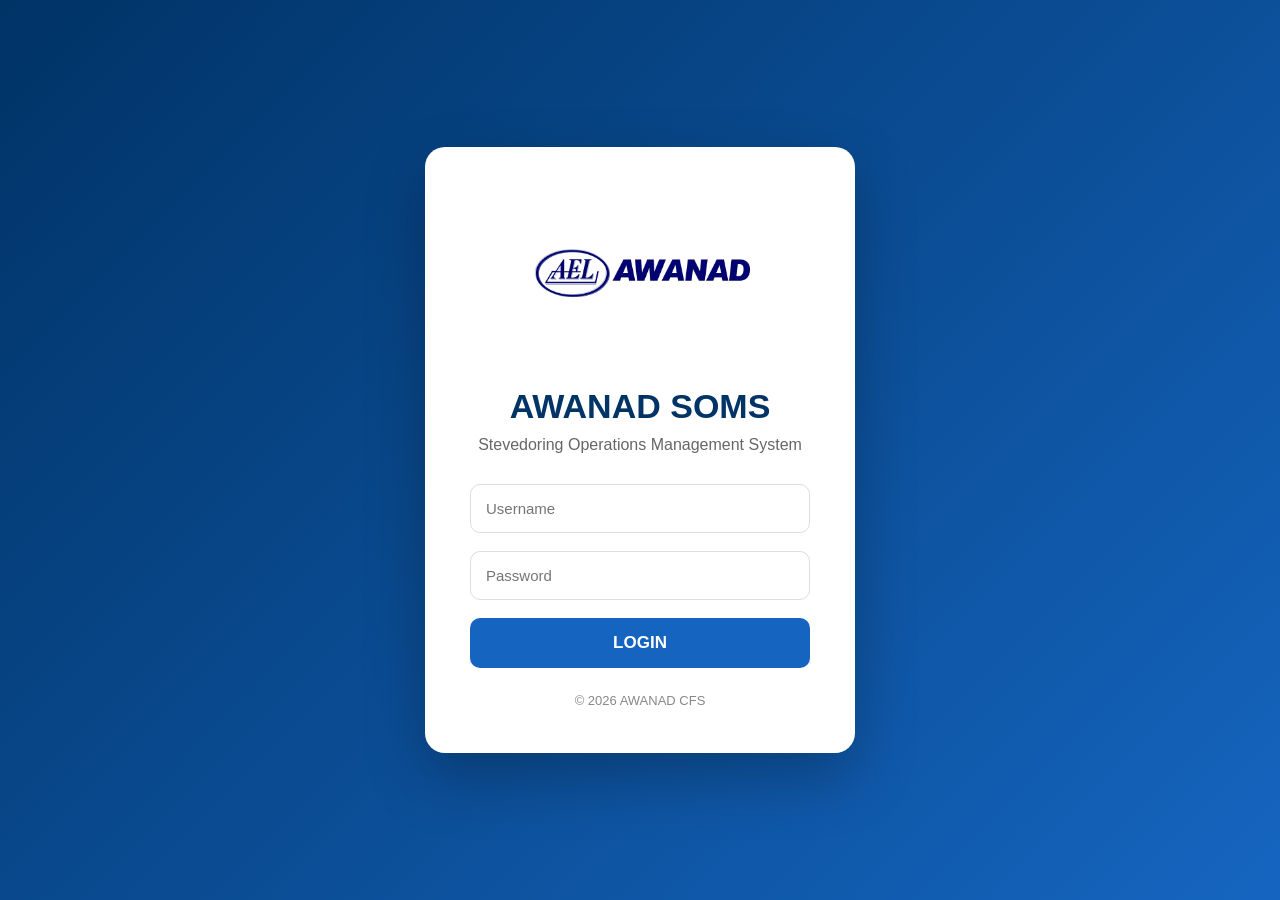
==== index.html @ 43365de0 "Update logo image source and alt text" ====
<!DOCTYPE html>
<html lang="en">

<head>

<meta charset="UTF-8">
<meta name="viewport" content="width=device-width, initial-scale=1.0">

<title>AWANAD SOMS</title>

<link rel="stylesheet" href="css/style.css">

</head>

<body class="login-page">

<div class="login-container">

<div class="login-card">

<img src="logo.png" class="login-logo" alt="AWANAD Logo">

<h1>AWANAD SOMS</h1>

<p>Stevedoring Operations Management System</p>

<input type="text" id="username" placeholder="Username">

<input type="password" id="password" placeholder="Password">

<button onclick="login()">LOGIN</button>

<div class="login-footer">

© 2026 AWANAD CFS

</div>

</div>

</div>

<script src="js/app.js"></script>

</body>

</html>
---- css/style.css ----
*{
margin:0;
padding:0;
box-sizing:border-box;
font-family:"Segoe UI",sans-serif;
}

body{
background:#eef3f8;
color:#222;
overflow-x:hidden;
}

/* ================= HEADER ================= */

.top-header{
position:fixed;
top:0;
left:0;
width:100%;
height:80px;
background:#003366;
display:flex;
justify-content:space-between;
align-items:center;
padding:0 30px;
z-index:1000;
box-shadow:0 3px 15px rgba(0,0,0,.25);
}

.company-logo{
    height:65px;
    width:auto;
    object-fit:contain;
    margin-right:18px;
}

.login-logo{
    width:260px;
    max-width:100%;
    margin-bottom:20px;
}

.logo-section{
    display:flex;
    align-items:center;
}

.company h1{
    color:#fff;
    font-size:34px;
    margin:0;
}

.company p{
    color:#d9e7ff;
    margin-top:5px;
    font-size:14px;
}
.header-right{
display:flex;
align-items:center;
gap:30px;
}

.search input{
width:380px;
padding:12px 18px;
border:none;
border-radius:10px;
outline:none;
font-size:15px;
}

.header-icons{
display:flex;
align-items:center;
gap:18px;
color:white;
font-size:22px;
}

.user-photo{
width:45px;
height:45px;
border-radius:50%;
background:white;
}

.user-details h4{
color:white;
font-size:15px;
}

.user-details p{
color:#d7e6ff;
font-size:12px;
}

/* ================= SIDEBAR ================= */

/* ================= PREMIUM SIDEBAR ================= */

.sidebar{
position:fixed;
top:0;
left:0;
width:250px;
height:100vh;
background:linear-gradient(180deg,#06264d,#0b3d78,#1565C0);
padding-top:25px;
box-shadow:8px 0 30px rgba(0,0,0,.18);
overflow-y:auto;
z-index:1200;
}

.menu-title{
color:#9fc7ff;
font-size:12px;
font-weight:600;
letter-spacing:2px;
padding:15px 30px;
margin-bottom:15px;
text-transform:uppercase;
}

.sidebar a{
display:flex;
align-items:center;
gap:14px;
padding:16px 30px;
color:#ffffff;
text-decoration:none;
font-size:15px;
font-weight:500;
transition:.3s;
border-left:4px solid transparent;
}

.sidebar a span{
flex:1;
}

.sidebar a:hover{
background:rgba(255,255,255,.12);
border-left:4px solid #ffffff;
padding-left:36px;
}

.sidebar a.active{
background:#ffffff;
color:#1565C0;
font-weight:700;
border-left:4px solid #1565C0;
border-radius:0 30px 30px 0;
box-shadow:0 8px 20px rgba(0,0,0,.12);
}

.sidebar a.active:hover{
padding-left:30px;
}

/* ================= MAIN ================= */

.main-content{
margin-left:260px;
margin-top:80px;
padding:35px;
}

.page-header h2{
font-size:30px;
color:#003366;
margin-bottom:5px;
}

.page-header p{
color:#666;
margin-bottom:30px;
}
/* ================= DASHBOARD CARDS ================= */

/* ================= DASHBOARD CARDS ================= */

.cards{
display:grid;
grid-template-columns:repeat(4,1fr);
gap:25px;
margin:30px 0;
}

.card{
position:relative;
overflow:hidden;
border-radius:22px;
padding:28px;
color:#fff;
display:flex;
align-items:center;
justify-content:space-between;
box-shadow:0 20px 45px rgba(0,0,0,.15);
transition:.35s ease;
cursor:pointer;
min-height:150px;
}

.card:hover{
transform:translateY(-10px);
box-shadow:0 30px 60px rgba(0,0,0,.25);
}

.card::before{
content:"";
position:absolute;
top:-60px;
right:-60px;
width:170px;
height:170px;
background:rgba(255,255,255,.15);
border-radius:50%;
}

.card::after{
content:"";
position:absolute;
bottom:-70px;
left:-70px;
width:170px;
height:170px;
background:rgba(255,255,255,.08);
border-radius:50%;
}

.blue{
background:linear-gradient(135deg,#0d47a1,#1976d2);
}

.green{
background:linear-gradient(135deg,#00695c,#00a152);
}

.purple{
background:linear-gradient(135deg,#4527a0,#7b1fa2);
}

.orange{
background:linear-gradient(135deg,#ef6c00,#fb8c00);
}

.card .icon{
width:75px;
height:75px;
border-radius:20px;
background:rgba(255,255,255,.18);
display:flex;
justify-content:center;
align-items:center;
font-size:36px;
background:#fff;
}

.card h3{
font-size:15px;
font-weight:500;
opacity:.9;
margin-bottom:10px;
}

.card h1{
font-size:42px;
font-weight:700;
margin-bottom:10px;
}

.card p{
font-size:13px;
opacity:.9;
}

.up{
color:#b9ffb5;
font-weight:600;
}

.down{
color:#ffd1d1;
font-weight:600;
}

/* ================= DASHBOARD GRID ================= */

.dashboard-grid{
display:grid;
grid-template-columns:2fr 1fr;
gap:25px;
}

/* ================= PREMIUM PANELS ================= */

.panel{
background:#ffffff;
border-radius:22px;
padding:25px;
box-shadow:0 15px 35px rgba(0,0,0,.08);
transition:.3s;
overflow:hidden;
}

.panel:hover{
transform:translateY(-6px);
box-shadow:0 25px 50px rgba(0,0,0,.15);
}

.panel h3{
margin:0 0 20px;
font-size:20px;
font-weight:700;
color:#003366;
}

.dashboard-grid{
display:grid;
grid-template-columns:2fr 1fr;
gap:25px;
margin-top:30px;
}

.analytics{
display:grid;
grid-template-columns:2fr 1fr;
gap:25px;
margin-top:30px;
}

/* ================= RESPONSIVE ================= */

@media(max-width:1100px){

.cards{
grid-template-columns:repeat(2,1fr);
}

.dashboard-grid{
grid-template-columns:1fr;
}

.search input{
width:220px;
}

}

@media(max-width:768px){

.sidebar{
width:80px;
}

.sidebar span,
.menu-title{
display:none;
}

.main-content{
margin-left:80px;
}

.cards{
grid-template-columns:1fr;
}

.header-right{
display:none;
}

.company p{
display:none;
}

.company h1{
font-size:20px;
}

}
.cards{
display:grid;
grid-template-columns:repeat(4,1fr);
gap:25px;
margin-bottom:30px;
}

.card{
background:#fff;
border-radius:18px;
padding:25px;
display:flex;
align-items:center;
gap:20px;
box-shadow:0 8px 20px rgba(0,0,0,.08);
transition:.3s;
}

.card:hover{
transform:translateY(-6px);
}

.icon{
width:70px;
height:70px;
border-radius:50%;
display:flex;
align-items:center;
justify-content:center;
font-size:30px;
color:white;
}

.blue .icon{background:#1565C0;}
.green .icon{background:#18a957;}
.purple .icon{background:#7c4dff;}
.orange .icon{background:#ff9800;}

.card h1{
font-size:42px;
color:#0b2340;
margin:6px 0;
}

.card h3{
font-size:18px;
}

.card p{
font-size:14px;
color:#666;
}

.up{
color:#18a957 !important;
font-weight:bold;
}
.tag{
padding:6px 14px;
border-radius:20px;
font-size:13px;
font-weight:600;
}

.blue-tag{
background:#e3f2fd;
color:#1565C0;
}

.orange-tag{
background:#fff3e0;
color:#ef6c00;
}

.status{
padding:6px 14px;
border-radius:20px;
font-size:13px;
font-weight:600;
}

.blue-status{
background:#e8f1ff;
color:#1565C0;
}

.green-status{
background:#e8f5e9;
color:#2e7d32;
}

.progress{
height:8px;
background:#e0e0e0;
border-radius:10px;
margin-bottom:6px;
overflow:hidden;
}

.progress-bar{
height:100%;
background:#1565C0;
border-radius:10px;
}

.progress-bar.green{
background:#18a957;
}
.live-time{
text-align:right;
margin-right:20px;
}

#liveDate{
font-size:13px;
color:#d7e6ff;
}

#liveClock{
font-size:20px;
font-weight:bold;
color:#fff;
}
.top-widgets{
display:grid;
grid-template-columns:repeat(3,1fr);
gap:20px;
margin-bottom:25px;
}

.mini-card{
background:#fff;
padding:20px;
border-radius:15px;
box-shadow:0 8px 20px rgba(0,0,0,.08);
transition:.3s;
}

.mini-card:hover{
transform:translateY(-5px);
}

.mini-card h4{
color:#666;
margin-bottom:12px;
}

.mini-card h2{
color:#003366;
font-size:28px;
margin-bottom:6px;
}

.mini-card p{
color:#888;
font-size:14px;
}
/* ================= PREMIUM PANELS ================= */

.panel{
background:#ffffff;
border-radius:18px;
padding:25px;
box-shadow:0 10px 30px rgba(0,0,0,.08);
transition:.35s;
}

.panel:hover{
transform:translateY(-6px);
box-shadow:0 20px 40px rgba(0,0,0,.12);
}

.panel-header{
display:flex;
justify-content:space-between;
align-items:center;
margin-bottom:25px;
}

.panel-header h3{
font-size:22px;
color:#003366;
font-weight:700;
}

.live-badge{
background:#18a957;
color:white;
padding:6px 14px;
border-radius:25px;
font-size:12px;
font-weight:bold;
animation:pulse 1.5s infinite;
}

@keyframes pulse{

0%{
transform:scale(1);
opacity:1;
}

50%{
transform:scale(1.08);
opacity:.7;
}

100%{
transform:scale(1);
opacity:1;
}

}

/* ================= ACTIVITY ================= */

.activity-feed{
display:flex;
flex-direction:column;
gap:18px;
}

.activity-item{
display:flex;
align-items:flex-start;
gap:18px;
padding-bottom:18px;
border-bottom:1px solid #edf2f7;
}

.activity-item:last-child{
border-bottom:none;
}

.activity-icon{
width:52px;
height:52px;
border-radius:50%;
display:flex;
justify-content:center;
align-items:center;
font-size:22px;
color:white;
font-weight:bold;
flex-shrink:0;
}

.success{
background:#18a957;
}

.ship{
background:#1565C0;
}

.container{
background:#fb8c00;
}

.document{
background:#8e24aa;
}

.money{
background:#26a69a;
}

.activity-item h4{
font-size:16px;
margin-bottom:5px;
color:#003366;
}

.activity-item p{
font-size:14px;
color:#666;
margin-bottom:4px;
}

.activity-item small{
color:#999;
}

/* ================= ANALYTICS ================= */

.analytics{
display:grid;
grid-template-columns:2fr 1fr;
gap:25px;
margin-top:30px;
}

.chart-placeholder{
height:320px;
background:linear-gradient(135deg,#eef4fb,#dde8f8);
border-radius:15px;
display:flex;
justify-content:center;
align-items:center;
font-size:24px;
font-weight:bold;
color:#6b7a90;
border:2px dashed #b7c7de;
}
canvas{

width:100%!important;

height:320px!important;

}
/* ===== PREMIUM HEADER ===== */

.top-header{
height:80px;
background:#ffffff;
display:flex;
justify-content:space-between;
align-items:center;
padding:0 35px;
box-shadow:0 5px 20px rgba(0,0,0,.08);
position:fixed;
top:0;
left:250px;
right:0;
z-index:1000;
}

.logo{
width:55px;
height:55px;
border-radius:12px;
}

.company h1{
font-size:24px;
font-weight:700;
color:#003366;
margin:0;
}

.company p{
font-size:13px;
color:#777;
margin-top:4px;
}

.search input{
width:350px;
padding:13px 18px;
border:none;
border-radius:40px;
background:#f4f7fb;
font-size:14px;
outline:none;
transition:.3s;
}

.search input:focus{
background:#fff;
box-shadow:0 0 0 3px rgba(21,101,192,.15);
}

.header-icons{
display:flex;
align-items:center;
gap:20px;
}

.header-icons span{
font-size:22px;
cursor:pointer;
transition:.3s;
}

.header-icons span:hover{
transform:scale(1.15);
}

.user-photo{
width:48px;
height:48px;
border-radius:50%;
border:3px solid #1565C0;
object-fit:cover;
}

.user-details h4{
margin:0;
font-size:15px;
color:#003366;
}

.user-details p{
margin:2px 0 0;
font-size:12px;
color:#777;
}

.main-content{
margin-left:250px;
margin-top:100px;
padding:30px;
background:#f5f8fc;
min-height:100vh;
}
/* ================= TABLE ================= */

table{
width:100%;
border-collapse:collapse;
background:#fff;
border-radius:15px;
overflow:hidden;
}

thead{
background:#1565C0;
color:#fff;
}

th{
padding:15px;
text-align:left;
font-size:13px;
font-weight:600;
letter-spacing:.5px;
}

td{
padding:15px;
font-size:14px;
border-bottom:1px solid #eef2f7;
}

tbody tr{
transition:.3s;
}

tbody tr:hover{
background:#f5f9ff;
}
/* ================= BUTTONS ================= */

.action-btn{
background:linear-gradient(135deg,#1565C0,#0D47A1);
color:#fff;
border:none;
padding:10px 22px;
border-radius:30px;
font-size:14px;
font-weight:600;
cursor:pointer;
transition:.3s;
box-shadow:0 10px 20px rgba(21,101,192,.25);
}

.action-btn:hover{
transform:translateY(-3px);
box-shadow:0 18px 35px rgba(21,101,192,.35);
}

button{
cursor:pointer;
}
/* ================= TAGS ================= */

.tag{
display:inline-block;
padding:6px 14px;
border-radius:30px;
font-size:12px;
font-weight:600;
}

.blue-tag{
background:#E3F2FD;
color:#1565C0;
}

.orange-tag{
background:#FFF3E0;
color:#EF6C00;
}

/* ================= STATUS ================= */

.status{
display:inline-block;
padding:6px 14px;
border-radius:30px;
font-size:12px;
font-weight:600;
background:#ECEFF1;
color:#455A64;
}

.blue-status{
background:#E3F2FD;
color:#1565C0;
}

.green-status{
background:#E8F5E9;
color:#18A957;
}
/* ================= PROGRESS BAR ================= */

.progress{
width:100%;
height:10px;
background:#e9edf4;
border-radius:30px;
overflow:hidden;
margin:8px 0;
}

.progress-bar{
height:100%;
background:linear-gradient(90deg,#1565C0,#42A5F5);
border-radius:30px;
transition:width .6s ease;
}

.progress-bar.green{
background:linear-gradient(90deg,#18A957,#66BB6A);
}

/* ================= MINI CARDS ================= */

.top-widgets{
display:grid;
grid-template-columns:repeat(3,1fr);
gap:25px;
margin:30px 0;
}

.mini-card{
background:#fff;
padding:22px;
border-radius:18px;
box-shadow:0 12px 30px rgba(0,0,0,.08);
transition:.3s;
}

.mini-card:hover{
transform:translateY(-5px);
box-shadow:0 20px 40px rgba(0,0,0,.15);
}

.mini-card h4{
font-size:14px;
color:#666;
margin-bottom:12px;
}

.mini-card h2{
font-size:28px;
font-weight:700;
color:#003366;
margin-bottom:8px;
}

.mini-card p{
font-size:13px;
color:#888;
}
/* ================= ACTIVITY FEED ================= */

.panel-header{
display:flex;
justify-content:space-between;
align-items:center;
margin-bottom:20px;
}

.live-badge{
background:#18A957;
color:#fff;
padding:6px 12px;
border-radius:30px;
font-size:11px;
font-weight:700;
letter-spacing:1px;
}

.activity-feed{
display:flex;
flex-direction:column;
gap:18px;
}

.activity-item{
display:flex;
align-items:flex-start;
gap:15px;
padding:15px;
border-radius:14px;
transition:.3s;
background:#fafbfd;
}

.activity-item:hover{
background:#eef5ff;
transform:translateX(6px);
}

.activity-icon{
width:46px;
height:46px;
border-radius:50%;
display:flex;
justify-content:center;
align-items:center;
font-size:20px;
color:#fff;
font-weight:bold;
flex-shrink:0;
}

.activity-icon.success{
background:#18A957;
}

.activity-icon.ship{
background:#1565C0;
}

.activity-icon.container{
background:#FB8C00;
}

.activity-icon.document{
background:#7B1FA2;
}

.activity-icon.money{
background:#00ACC1;
}

.activity-item h4{
margin:0;
font-size:15px;
color:#003366;
}

.activity-item p{
margin:5px 0;
font-size:13px;
color:#666;
}

.activity-item small{
color:#999;
font-size:11px;
}
/* ================= PAGE HEADER ================= */

.page-header{
display:flex;
justify-content:space-between;
align-items:center;
margin-bottom:30px;
}

.page-header h2{
font-size:34px;
font-weight:700;
color:#0B2C5F;
margin:0;
}

.page-header p{
margin-top:6px;
font-size:15px;
color:#6c757d;
}

/* ================= LIVE CLOCK ================= */

.live-time{
display:flex;
flex-direction:column;
align-items:flex-end;
margin-right:15px;
}

#liveDate{
font-size:13px;
font-weight:600;
color:#1565C0;
}

#liveClock{
font-size:22px;
font-weight:700;
color:#0B2C5F;
}

/* ================= SCROLLBAR ================= */

::-webkit-scrollbar{
width:10px;
}

::-webkit-scrollbar-track{
background:#edf2f8;
}

::-webkit-scrollbar-thumb{
background:#1565C0;
border-radius:20px;
}

::-webkit-scrollbar-thumb:hover{
background:#0D47A1;
}

/* ================= FADE ANIMATION ================= */

.card,
.panel,
.mini-card{
animation:fadeUp .6s ease;
}

@keyframes fadeUp{

from{

opacity:0;
transform:translateY(25px);

}

to{

opacity:1;
transform:translateY(0);

}

}
/* ================= PREMIUM EFFECTS ================= */

body{
background:#eef3f9;
font-family:"Segoe UI",Arial,sans-serif;
}

.panel,
.card,
.mini-card{
border:1px solid rgba(255,255,255,.4);
backdrop-filter:blur(12px);
}

.card{
overflow:hidden;
}

.card::before{
content:"";
position:absolute;
top:-80px;
right:-80px;
width:220px;
height:220px;
background:rgba(255,255,255,.08);
border-radius:50%;
}

.card::after{
content:"";
position:absolute;
bottom:-90px;
left:-90px;
width:180px;
height:180px;
background:rgba(255,255,255,.06);
border-radius:50%;
}

.panel{
position:relative;
overflow:hidden;
}

.panel::before{
content:"";
position:absolute;
top:0;
left:0;
width:100%;
height:5px;
background:linear-gradient(90deg,#1565C0,#00BCD4,#18A957);
}

canvas{
width:100%!important;
height:350px!important;
}

.analytics{
margin-top:35px;
}

.main-content{
padding-bottom:50px;
}

table tbody tr td{
vertical-align:middle;
}

table tbody tr:hover{
transform:scale(1.01);
}

.search input{
box-shadow:0 5px 15px rgba(0,0,0,.05);
}

.logo{
box-shadow:0 10px 25px rgba(0,0,0,.15);
}

.user-photo{
box-shadow:0 8px 20px rgba(21,101,192,.25);
}
/* ================= HEADER BUTTONS ================= */

.header-buttons{
display:flex;
gap:15px;
}

.header-btn{
background:#1565C0;
color:white;
border:none;
padding:12px 22px;
border-radius:10px;
font-size:14px;
font-weight:600;
cursor:pointer;
transition:.3s;
box-shadow:0 10px 25px rgba(21,101,192,.25);
}

.header-btn:hover{
background:#0D47A1;
transform:translateY(-3px);
}
/* ================= PREMIUM MINI CARDS ================= */

.mini-card{
display:flex;
align-items:center;
gap:20px;
padding:25px;
}

.mini-icon{
width:65px;
height:65px;
border-radius:18px;
display:flex;
justify-content:center;
align-items:center;
font-size:30px;
color:#fff;
}

.weather .mini-icon{
background:linear-gradient(135deg,#FF9800,#FFC107);
}

.wallet .mini-icon{
background:linear-gradient(135deg,#18A957,#00C853);
}

.system .mini-icon{
background:linear-gradient(135deg,#1565C0,#00BCD4);
}

.mini-card h2{
margin:6px 0;
font-size:30px;
font-weight:700;
}

.mini-card:hover{
transform:translateY(-6px);
}
/* ================= LOGIN PAGE ================= */

.login-page{

background:linear-gradient(135deg,#003366,#1565C0);

display:flex;

justify-content:center;

align-items:center;

height:100vh;

}

.login-container{

width:100%;

display:flex;

justify-content:center;

align-items:center;

}

.login-card{

width:430px;

background:white;

padding:45px;

border-radius:20px;

text-align:center;

box-shadow:0 25px 60px rgba(0,0,0,.25);

}

.login-logo{

width:250px;

margin-bottom:25px;

}

.login-card h1{

font-size:34px;

color:#003366;

margin-bottom:10px;

}

.login-card p{

color:#666;

margin-bottom:30px;

}

.login-card input{

width:100%;

padding:15px;

margin-bottom:18px;

border:1px solid #ddd;

border-radius:10px;

font-size:15px;

}

.login-card input:focus{

outline:none;

border:2px solid #1565C0;

}

.login-card button{

width:100%;

padding:15px;

background:#1565C0;

color:white;

border:none;

border-radius:10px;

font-size:17px;

font-weight:bold;

cursor:pointer;

transition:.3s;

}

.login-card button:hover{

background:#0D47A1;

}

.login-footer{

margin-top:25px;

font-size:13px;

color:#888;

}
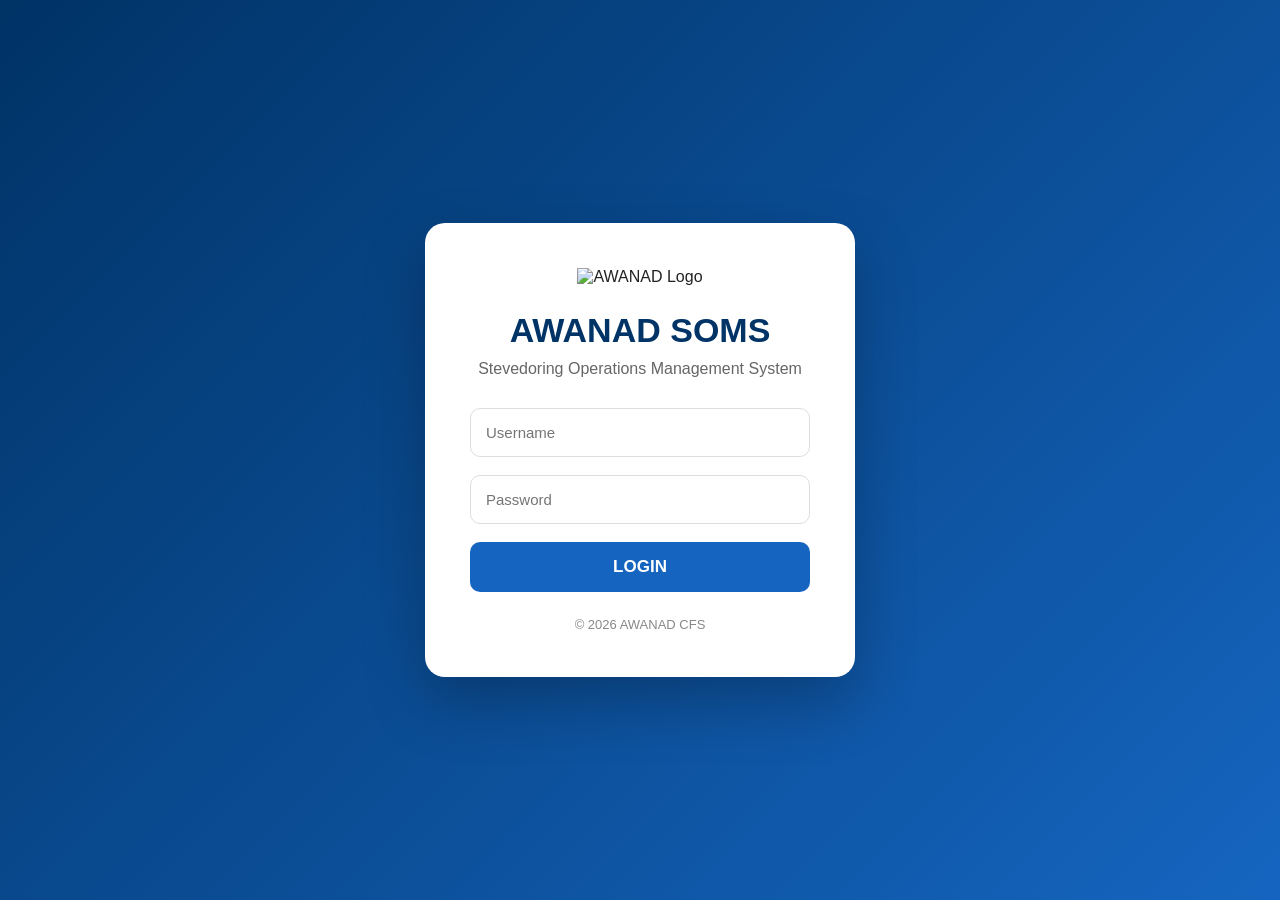
==== commit 3bff7afb: "Update logo image source path in index.html" ====
--- a/index.html
+++ b/index.html
@@ -18,7 +18,7 @@
 
 <div class="login-card">
 
-<img src="logo.png" class="login-logo" alt="AWANAD Logo">
+<img src="assets/logo.png" class="login-logo" alt="AWANAD Logo">
 
 <h1>AWANAD SOMS</h1>
 
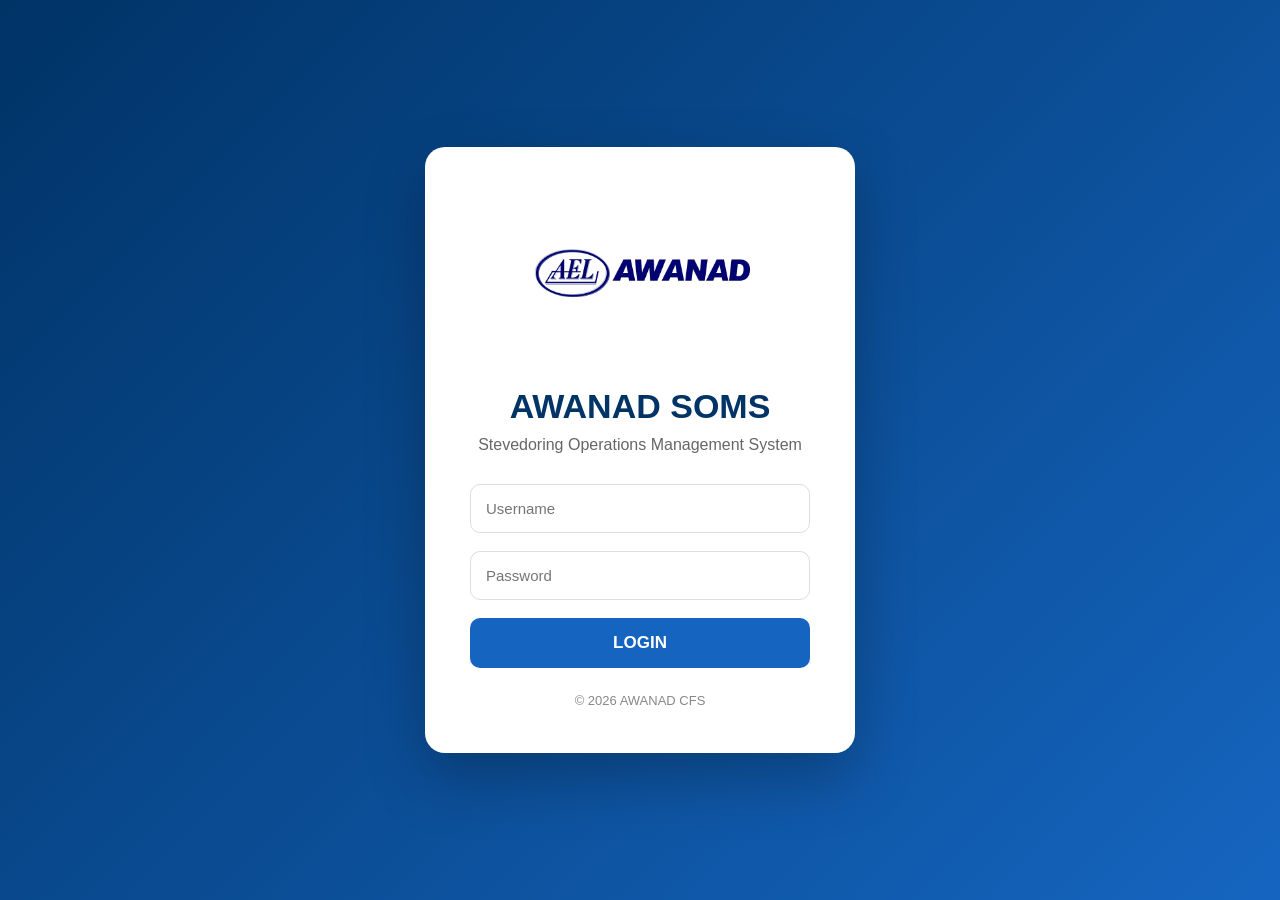
==== commit eea88666: "Update logo image source in index.html" ====
--- a/index.html
+++ b/index.html
@@ -18,7 +18,7 @@
 
 <div class="login-card">
 
-<img src="assets/logo.png" class="login-logo" alt="AWANAD Logo">
+<img src="logo.png" class="login-logo" alt="AWANAD Logo">
 
 <h1>AWANAD SOMS</h1>
 
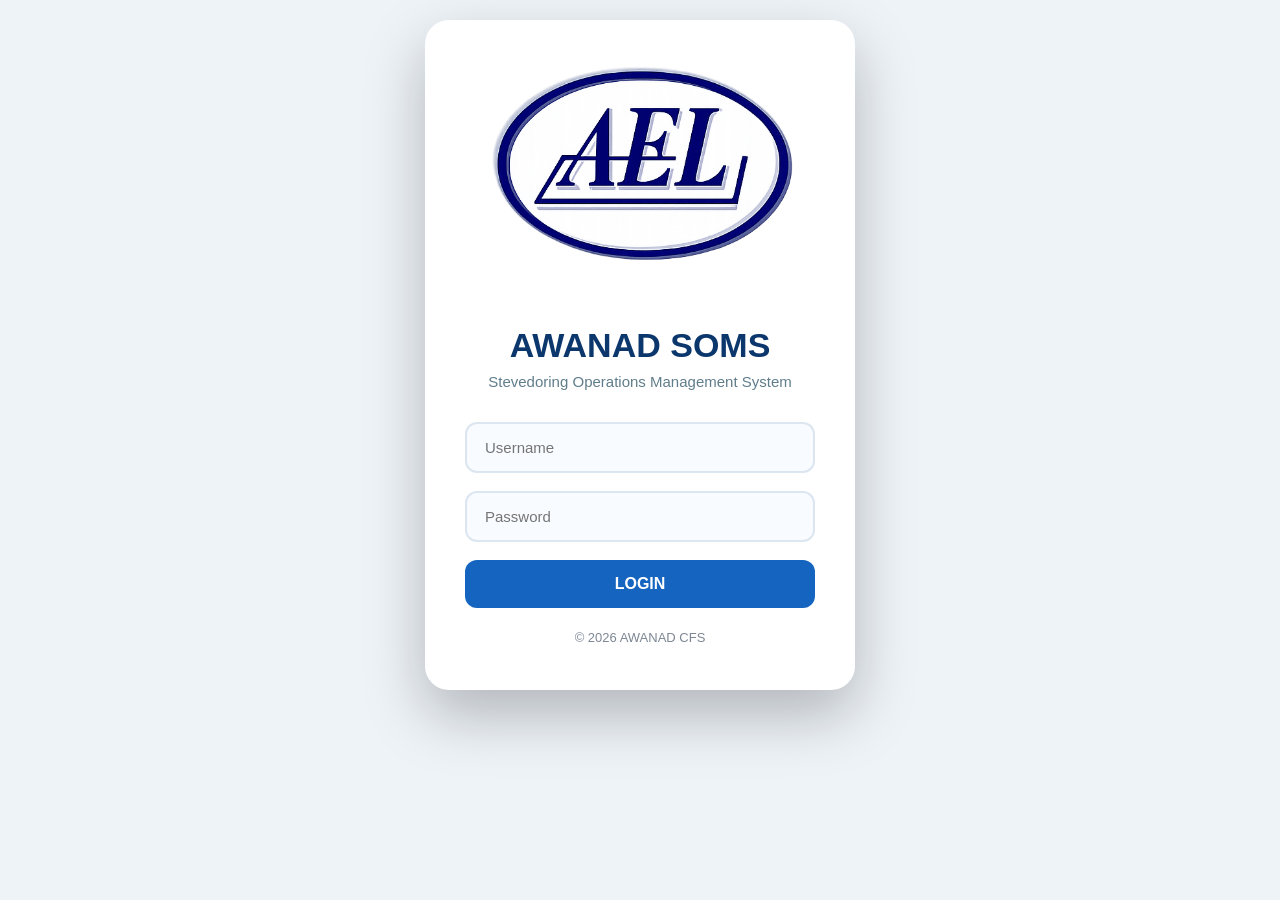
==== commit 330e7a23: "Replace AWANAD logo with AEL logo in index.html" ====
--- a/index.html
+++ b/index.html
@@ -18,7 +18,7 @@
 
 <div class="login-card">
 
-<img src="logo.png" class="login-logo" alt="AWANAD Logo">
+<img src="ael-logo.png" class="login-logo" alt="AEL Logo">
 
 <h1>AWANAD SOMS</h1>
 
--- a/css/style.css
+++ b/css/style.css
@@ -1,1412 +1,1600 @@
+/* =======================================================
+   AWANAD SOMS
+   PROFESSIONAL ENTERPRISE DASHBOARD
+======================================================= */
+
 *{
 margin:0;
 padding:0;
 box-sizing:border-box;
-font-family:"Segoe UI",sans-serif;
+font-family:"Segoe UI",Tahoma,sans-serif;
+}
+
+html{
+scroll-behavior:smooth;
 }
 
 body{
 background:#eef3f8;
-color:#222;
+color:#1b263b;
 overflow-x:hidden;
 }
 
-/* ================= HEADER ================= */
+/* =======================================================
+HEADER
+======================================================= */
 
 .top-header{
+
 position:fixed;
+
 top:0;
-left:0;
-width:100%;
-height:80px;
-background:#003366;
+
+left:250px;
+
+right:0;
+
+height:90px;
+
+background:#ffffff;
+
 display:flex;
+
 justify-content:space-between;
+
 align-items:center;
-padding:0 30px;
-z-index:1000;
-box-shadow:0 3px 15px rgba(0,0,0,.25);
-}
-
-.company-logo{
-    height:65px;
-    width:auto;
-    object-fit:contain;
-    margin-right:18px;
-}
-
-.login-logo{
-    width:260px;
-    max-width:100%;
-    margin-bottom:20px;
-}
-
-.logo-section{
-    display:flex;
-    align-items:center;
-}
-
-.company h1{
-    color:#fff;
-    font-size:34px;
-    margin:0;
-}
-
-.company p{
-    color:#d9e7ff;
-    margin-top:5px;
-    font-size:14px;
-}
-.header-right{
+
+padding:0 35px;
+
+box-shadow:0 4px 18px rgba(0,0,0,.08);
+
+z-index:999;
+
+}
+
+/* Left */
+
+.branding{
 display:flex;
 align-items:center;
-gap:30px;
+gap:35px;
+}
+
+.company-info{
+order:2;
+display:flex;
+flex-direction:column;
+justify-content:center;
+}
+
+.company-logo{
+order:1;
+width:78px;
+height:78px;
+object-fit:contain;
+margin:0;
+filter:drop-shadow(0 4px 10px rgba(0,0,0,.15));
+}
+
+.company-info h1{
+font-size:52px;
+font-weight:900;
+color:#0b376d;
+line-height:1;
+margin:0;
+}
+
+.company-info h2{
+font-size:20px;
+font-weight:600;
+color:#1565C0;
+margin-top:8px;
+}
+
+.company-info p{
+display:none;
+}
+/* Search */
+
+.search{
+
+margin-left:auto;
+
+margin-right:35px;
+
 }
 
 .search input{
-width:380px;
-padding:12px 18px;
+
+width:420px;
+
+padding:14px 22px;
+
 border:none;
-border-radius:10px;
+
+border-radius:35px;
+
+background:#f4f7fb;
+
+font-size:15px;
+
 outline:none;
+
+transition:.3s;
+
+}
+
+.search input:focus{
+
+background:white;
+
+box-shadow:0 0 0 3px rgba(21,101,192,.15);
+
+}
+
+/* Right */
+
+.header-right{
+
+display:flex;
+
+align-items:center;
+
+gap:25px;
+
+}
+
+.header-icons{
+
+display:flex;
+
+align-items:center;
+
+gap:18px;
+
+font-size:22px;
+
+}
+
+.header-icons span{
+
+cursor:pointer;
+
+transition:.25s;
+
+}
+
+.header-icons span:hover{
+
+transform:scale(1.15);
+
+}
+
+.live-time{
+
+text-align:right;
+
+margin-right:10px;
+
+}
+
+#liveDate{
+
+font-size:13px;
+
+color:#777;
+
+}
+
+#liveClock{
+
+font-size:22px;
+
+font-weight:700;
+
+color:#003366;
+
+}
+
+.user-box{
+
+display:flex;
+
+flex-direction:column;
+
+align-items:flex-start;
+
+}
+
+.user-name{
+
 font-size:15px;
-}
-
-.header-icons{
-display:flex;
-align-items:center;
-gap:18px;
-color:white;
-font-size:22px;
-}
-
-.user-photo{
-width:45px;
-height:45px;
-border-radius:50%;
-background:white;
-}
-
-.user-details h4{
-color:white;
-font-size:15px;
-}
-
-.user-details p{
-color:#d7e6ff;
+
+font-weight:700;
+
+color:#003366;
+
+}
+
+.user-role{
+
 font-size:12px;
-}
-
-/* ================= SIDEBAR ================= */
-
-/* ================= PREMIUM SIDEBAR ================= */
-
+
+color:#888;
+
+}
+/* =======================================================
+SIDEBAR
+======================================================= */
 .sidebar{
 position:fixed;
 top:0;
 left:0;
 width:250px;
 height:100vh;
-background:linear-gradient(180deg,#06264d,#0b3d78,#1565C0);
+background:linear-gradient(180deg,#06264d 0%,#0d3d73 45%,#1565C0 100%);
+overflow-y:auto;
+box-shadow:8px 0 30px rgba(0,0,0,.18);
+z-index:1000;
 padding-top:25px;
-box-shadow:8px 0 30px rgba(0,0,0,.18);
-overflow-y:auto;
-z-index:1200;
-}
+}
+
+
+/* Logo Space */
+
+.sidebar::before{
+content:"";
+display:block;
+height:0;
+}
+/* MENU TITLE */
 
 .menu-title{
-color:#9fc7ff;
+padding:8px 30px 12px;
+font-size:24px;
+font-weight:900;
+letter-spacing:3px;
+color:#ffffff;
+text-transform:uppercase;
+}
+
+/* LINKS */
+
+.sidebar a{
+
+display:flex;
+
+align-items:center;
+
+gap:15px;
+
+padding:16px 28px;
+
+color:#ffffff;
+
+text-decoration:none;
+
+font-size:15px;
+
+font-weight:500;
+
+border-left:4px solid transparent;
+
+transition:.25s;
+
+}
+
+.sidebar a span{
+
+flex:1;
+
+}
+
+/* Hover */
+
+.sidebar a:hover{
+
+background:rgba(255,255,255,.10);
+
+padding-left:34px;
+
+border-left:4px solid #ffffff;
+
+}
+
+/* Active */
+
+.sidebar a.active{
+
+background:#ffffff;
+
+color:#1565C0;
+
+font-weight:700;
+
+border-left:4px solid #1565C0;
+
+border-radius:0 35px 35px 0;
+
+box-shadow:0 10px 25px rgba(0,0,0,.15);
+
+}
+
+.sidebar a.active:hover{
+
+padding-left:28px;
+
+}
+
+/* Divider */
+
+.sidebar hr{
+
+border:none;
+
+height:1px;
+
+background:rgba(255,255,255,.15);
+
+margin:15px 25px;
+
+}
+
+/* Scrollbar */
+
+.sidebar::-webkit-scrollbar{
+
+width:7px;
+
+}
+
+.sidebar::-webkit-scrollbar-thumb{
+
+background:rgba(255,255,255,.25);
+
+border-radius:20px;
+
+}
+
+.sidebar::-webkit-scrollbar-track{
+
+background:transparent;
+
+}
+
+/* =======================================================
+MAIN CONTENT
+======================================================= */
+
+.main-content{
+
+margin-left:250px;
+
+margin-top:100px;
+
+padding:35px;
+
+min-height:100vh;
+
+background:#f4f7fb;
+
+}
+
+/* PAGE HEADER */
+
+.page-header{
+
+display:flex;
+
+justify-content:space-between;
+
+align-items:center;
+
+margin-bottom:35px;
+
+}
+
+.page-header h2{
+
+font-size:34px;
+
+font-weight:700;
+
+color:#0b2c5f;
+
+}
+
+.page-header p{
+
+margin-top:6px;
+
+font-size:15px;
+
+color:#6c757d;
+
+}
+
+/* HEADER BUTTONS */
+
+.header-buttons{
+
+display:flex;
+
+gap:15px;
+
+}
+
+.header-btn{
+
+background:#1565C0;
+
+color:#fff;
+
+border:none;
+
+padding:12px 22px;
+
+border-radius:10px;
+
+font-size:14px;
+
+font-weight:600;
+
+cursor:pointer;
+
+transition:.25s;
+
+box-shadow:0 10px 20px rgba(21,101,192,.20);
+
+}
+
+.header-btn:hover{
+
+background:#0D47A1;
+
+transform:translateY(-3px);
+
+}
+/* =======================================================
+DASHBOARD CARDS
+======================================================= */
+
+.cards{
+
+display:grid;
+
+grid-template-columns:repeat(4,1fr);
+
+gap:25px;
+
+margin-bottom:35px;
+
+}
+
+.card{
+
+position:relative;
+
+overflow:hidden;
+
+display:flex;
+
+align-items:center;
+
+gap:22px;
+
+padding:28px;
+
+border-radius:22px;
+
+color:#fff;
+
+min-height:150px;
+
+cursor:pointer;
+
+transition:.35s;
+
+box-shadow:0 18px 40px rgba(0,0,0,.15);
+
+}
+
+.card:hover{
+
+transform:translateY(-8px);
+
+box-shadow:0 30px 55px rgba(0,0,0,.22);
+
+}
+
+/* Decorative circles */
+
+.card::before{
+
+content:"";
+
+position:absolute;
+
+top:-70px;
+
+right:-70px;
+
+width:180px;
+
+height:180px;
+
+background:rgba(255,255,255,.10);
+
+border-radius:50%;
+
+}
+
+.card::after{
+
+content:"";
+
+position:absolute;
+
+bottom:-70px;
+
+left:-70px;
+
+width:170px;
+
+height:170px;
+
+background:rgba(255,255,255,.06);
+
+border-radius:50%;
+
+}
+
+/* Colours */
+
+.blue{
+
+background:linear-gradient(135deg,#0d47a1,#1976d2);
+
+}
+
+.green{
+
+background:linear-gradient(135deg,#00796b,#18a957);
+
+}
+
+.purple{
+
+background:linear-gradient(135deg,#5b2ca0,#8e24aa);
+
+}
+
+.orange{
+
+background:linear-gradient(135deg,#ef6c00,#ff9800);
+
+}
+
+/* ICON */
+
+.card .icon{
+
+width:74px;
+
+height:74px;
+
+border-radius:18px;
+
+background:rgba(255,255,255,.18);
+
+display:flex;
+
+justify-content:center;
+
+align-items:center;
+
+font-size:34px;
+
+backdrop-filter:blur(8px);
+
+flex-shrink:0;
+
+}
+
+/* TEXT */
+
+.card h3{
+
+font-size:15px;
+
+font-weight:600;
+
+opacity:.95;
+
+margin-bottom:8px;
+
+}
+
+.card h1{
+
+font-size:42px;
+
+font-weight:800;
+
+line-height:1;
+
+margin-bottom:10px;
+
+}
+
+.card p{
+
+font-size:13px;
+
+opacity:.95;
+
+}
+
+.up{
+
+color:#c7ffd2;
+
+font-weight:700;
+
+}
+
+.down{
+
+color:#ffd2d2;
+
+font-weight:700;
+
+}
+
+/* =======================================================
+TOP MINI CARDS
+======================================================= */
+
+.top-widgets{
+
+display:grid;
+
+grid-template-columns:repeat(3,1fr);
+
+gap:25px;
+
+margin-bottom:35px;
+
+}
+
+.mini-card{
+
+display:flex;
+
+align-items:center;
+
+gap:20px;
+
+padding:24px;
+
+background:#fff;
+
+border-radius:18px;
+
+box-shadow:0 12px 28px rgba(0,0,0,.08);
+
+transition:.3s;
+
+}
+
+.mini-card:hover{
+
+transform:translateY(-5px);
+
+box-shadow:0 18px 40px rgba(0,0,0,.14);
+
+}
+
+.mini-icon{
+
+width:65px;
+
+height:65px;
+
+border-radius:18px;
+
+display:flex;
+
+justify-content:center;
+
+align-items:center;
+
+font-size:30px;
+
+color:#fff;
+
+flex-shrink:0;
+
+}
+
+.weather .mini-icon{
+
+background:linear-gradient(135deg,#ff9800,#ffc107);
+
+}
+
+.wallet .mini-icon{
+
+background:linear-gradient(135deg,#18a957,#00c853);
+
+}
+
+.system .mini-icon{
+
+background:linear-gradient(135deg,#1565C0,#00BCD4);
+
+}
+
+.mini-card h4{
+
+font-size:14px;
+
+color:#666;
+
+margin-bottom:8px;
+
+}
+
+.mini-card h2{
+
+font-size:28px;
+
+font-weight:800;
+
+color:#003366;
+
+margin-bottom:6px;
+
+}
+
+.mini-card p{
+
+font-size:13px;
+
+color:#888;
+
+}
+/* =======================================================
+DASHBOARD GRID
+======================================================= */
+
+.dashboard-grid{
+
+display:grid;
+
+grid-template-columns:2fr 1fr;
+
+gap:25px;
+
+margin-bottom:30px;
+
+}
+
+.analytics{
+
+display:grid;
+
+grid-template-columns:2fr 1fr;
+
+gap:25px;
+
+margin-top:30px;
+
+}
+
+/* =======================================================
+PANELS
+======================================================= */
+
+.panel{
+
+background:#ffffff;
+
+border-radius:20px;
+
+padding:25px;
+
+box-shadow:0 12px 30px rgba(0,0,0,.08);
+
+transition:.3s;
+
+position:relative;
+
+overflow:hidden;
+
+}
+
+.panel:hover{
+
+transform:translateY(-5px);
+
+box-shadow:0 20px 45px rgba(0,0,0,.14);
+
+}
+
+.panel::before{
+
+content:"";
+
+position:absolute;
+
+top:0;
+
+left:0;
+
+width:100%;
+
+height:5px;
+
+background:linear-gradient(90deg,#1565C0,#00BCD4,#18A957);
+
+}
+
+.panel-header{
+
+display:flex;
+
+justify-content:space-between;
+
+align-items:center;
+
+margin-bottom:25px;
+
+}
+
+.panel-header h3{
+
+font-size:22px;
+
+font-weight:700;
+
+color:#003366;
+
+}
+
+/* =======================================================
+BUTTONS
+======================================================= */
+
+.action-btn{
+
+background:#1565C0;
+
+color:white;
+
+border:none;
+
+padding:10px 18px;
+
+border-radius:10px;
+
+font-size:14px;
+
+font-weight:600;
+
+cursor:pointer;
+
+transition:.3s;
+
+box-shadow:0 8px 18px rgba(21,101,192,.20);
+
+}
+
+.action-btn:hover{
+
+background:#0D47A1;
+
+transform:translateY(-2px);
+
+}
+
+/* =======================================================
+TABLES
+======================================================= */
+
+table{
+
+width:100%;
+
+border-collapse:collapse;
+
+}
+
+thead{
+
+background:#1565C0;
+
+color:white;
+
+}
+
+th{
+
+padding:15px;
+
+text-align:left;
+
+font-size:13px;
+
+font-weight:600;
+
+}
+
+td{
+
+padding:15px;
+
+font-size:14px;
+
+border-bottom:1px solid #edf2f7;
+
+vertical-align:middle;
+
+}
+
+tbody tr{
+
+transition:.25s;
+
+}
+
+tbody tr:hover{
+
+background:#f5f9ff;
+
+}
+
+/* =======================================================
+STATUS BADGES
+======================================================= */
+
+.status{
+
+display:inline-block;
+
+padding:6px 14px;
+
+border-radius:30px;
+
 font-size:12px;
-font-weight:600;
-letter-spacing:2px;
-padding:15px 30px;
-margin-bottom:15px;
-text-transform:uppercase;
-}
-
-.sidebar a{
+
+font-weight:700;
+
+background:#eceff1;
+
+color:#455A64;
+
+}
+
+.blue-status{
+
+background:#E3F2FD;
+
+color:#1565C0;
+
+}
+
+.green-status{
+
+background:#E8F5E9;
+
+color:#18A957;
+
+}
+
+/* =======================================================
+TAGS
+======================================================= */
+
+.tag{
+
+display:inline-block;
+
+padding:6px 14px;
+
+border-radius:25px;
+
+font-size:12px;
+
+font-weight:700;
+
+}
+
+.blue-tag{
+
+background:#E3F2FD;
+
+color:#1565C0;
+
+}
+
+.orange-tag{
+
+background:#FFF3E0;
+
+color:#EF6C00;
+
+}
+
+/* =======================================================
+PROGRESS BAR
+======================================================= */
+
+.progress{
+
+width:100%;
+
+height:8px;
+
+background:#e5eaf2;
+
+border-radius:30px;
+
+overflow:hidden;
+
+margin-bottom:6px;
+
+}
+
+.progress-bar{
+
+height:100%;
+
+background:linear-gradient(90deg,#1565C0,#42A5F5);
+
+border-radius:30px;
+
+transition:width .5s;
+
+}
+
+.progress-bar.green{
+
+background:linear-gradient(90deg,#18A957,#66BB6A);
+
+}
+
+/* =======================================================
+CHART
+======================================================= */
+
+canvas{
+
+width:100%!important;
+
+height:340px!important;
+
+}
+/* =======================================================
+LIVE ACTIVITY FEED
+======================================================= */
+
+.live-badge{
+
+background:#18A957;
+
+color:#fff;
+
+padding:6px 14px;
+
+border-radius:30px;
+
+font-size:11px;
+
+font-weight:700;
+
+letter-spacing:1px;
+
+animation:pulse 1.6s infinite;
+
+}
+
+@keyframes pulse{
+
+0%{transform:scale(1);opacity:1;}
+
+50%{transform:scale(1.08);opacity:.7;}
+
+100%{transform:scale(1);opacity:1;}
+
+}
+
+.activity-feed{
+
 display:flex;
+
+flex-direction:column;
+
+gap:18px;
+
+}
+
+.activity-item{
+
+display:flex;
+
+gap:16px;
+
+align-items:flex-start;
+
+padding:15px;
+
+border-radius:14px;
+
+background:#fafbfd;
+
+transition:.3s;
+
+}
+
+.activity-item:hover{
+
+background:#eef5ff;
+
+transform:translateX(6px);
+
+}
+
+.activity-icon{
+
+width:48px;
+
+height:48px;
+
+border-radius:50%;
+
+display:flex;
+
+justify-content:center;
+
 align-items:center;
-gap:14px;
-padding:16px 30px;
-color:#ffffff;
-text-decoration:none;
+
+font-size:20px;
+
+color:#fff;
+
+flex-shrink:0;
+
+}
+
+.success{background:#18A957;}
+
+.ship{background:#1565C0;}
+
+.container{background:#FB8C00;}
+
+.document{background:#8E24AA;}
+
+.money{background:#00ACC1;}
+
+.activity-item h4{
+
 font-size:15px;
-font-weight:500;
-transition:.3s;
-border-left:4px solid transparent;
-}
-
-.sidebar a span{
-flex:1;
-}
-
-.sidebar a:hover{
-background:rgba(255,255,255,.12);
-border-left:4px solid #ffffff;
-padding-left:36px;
-}
-
-.sidebar a.active{
-background:#ffffff;
-color:#1565C0;
-font-weight:700;
-border-left:4px solid #1565C0;
-border-radius:0 30px 30px 0;
-box-shadow:0 8px 20px rgba(0,0,0,.12);
-}
-
-.sidebar a.active:hover{
-padding-left:30px;
-}
-
-/* ================= MAIN ================= */
+
+margin-bottom:4px;
+
+color:#003366;
+
+}
+
+.activity-item p{
+
+font-size:13px;
+
+color:#666;
+
+margin-bottom:4px;
+
+}
+
+.activity-item small{
+
+font-size:11px;
+
+color:#999;
+
+}
+
+/* =======================================================
+SCROLLBAR
+======================================================= */
+
+::-webkit-scrollbar{
+
+width:10px;
+
+}
+
+::-webkit-scrollbar-track{
+
+background:#edf2f8;
+
+}
+
+::-webkit-scrollbar-thumb{
+
+background:#1565C0;
+
+border-radius:30px;
+
+}
+
+::-webkit-scrollbar-thumb:hover{
+
+background:#0D47A1;
+
+}
+
+/* =======================================================
+FADE ANIMATION
+======================================================= */
+
+.card,
+
+.panel,
+
+.mini-card{
+
+animation:fadeUp .6s ease;
+
+}
+
+@keyframes fadeUp{
+
+from{
+
+opacity:0;
+
+transform:translateY(20px);
+
+}
+
+to{
+
+opacity:1;
+
+transform:translateY(0);
+
+}
+
+}
+
+/* =======================================================
+RESPONSIVE
+======================================================= */
+
+@media(max-width:1200px){
+
+.cards{
+
+grid-template-columns:repeat(2,1fr);
+
+}
+
+.top-widgets{
+
+grid-template-columns:1fr;
+
+}
+
+.dashboard-grid,
+
+.analytics{
+
+grid-template-columns:1fr;
+
+}
+
+.search input{
+
+width:260px;
+
+}
+
+}
+
+@media(max-width:768px){
+
+.top-header{
+
+left:80px;
+
+padding:15px;
+
+height:auto;
+
+flex-wrap:wrap;
+
+gap:15px;
+
+}
+
+.sidebar{
+
+width:80px;
+
+}
+
+.sidebar span,
+
+.menu-title{
+
+display:none;
+
+}
 
 .main-content{
-margin-left:260px;
-margin-top:80px;
-padding:35px;
-}
-
-.page-header h2{
-font-size:30px;
-color:#003366;
-margin-bottom:5px;
-}
-
-.page-header p{
-color:#666;
-margin-bottom:30px;
-}
-/* ================= DASHBOARD CARDS ================= */
-
-/* ================= DASHBOARD CARDS ================= */
+
+margin-left:80px;
+
+padding:20px;
+
+}
+
+.company-info h1{
+
+font-size:22px;
+
+}
+
+.company-info h2,
+
+.company-info p{
+
+display:none;
+
+}
+
+.company-logo{
+
+width:60px;
+
+height:60px;
+
+}
 
 .cards{
-display:grid;
-grid-template-columns:repeat(4,1fr);
-gap:25px;
-margin:30px 0;
+
+grid-template-columns:1fr;
+
+}
+
+.header-buttons{
+
+display:none;
+
+}
+
+.search{
+
+display:none;
+
+}
+
+.header-right{
+
+width:100%;
+
+justify-content:flex-end;
+
+}
+
+.dashboard-grid,
+
+.analytics{
+
+grid-template-columns:1fr;
+
+}
+
+.top-widgets{
+
+grid-template-columns:1fr;
+
+}
+
+.panel{
+
+padding:18px;
+
+}
+
+}
+
+@media(max-width:480px){
+
+.main-content{
+
+padding:15px;
+
 }
 
 .card{
-position:relative;
-overflow:hidden;
-border-radius:22px;
-padding:28px;
-color:#fff;
-display:flex;
-align-items:center;
-justify-content:space-between;
-box-shadow:0 20px 45px rgba(0,0,0,.15);
-transition:.35s ease;
-cursor:pointer;
-min-height:150px;
-}
-
-.card:hover{
-transform:translateY(-10px);
-box-shadow:0 30px 60px rgba(0,0,0,.25);
-}
-
-.card::before{
-content:"";
-position:absolute;
-top:-60px;
-right:-60px;
-width:170px;
-height:170px;
-background:rgba(255,255,255,.15);
-border-radius:50%;
-}
-
-.card::after{
-content:"";
-position:absolute;
-bottom:-70px;
-left:-70px;
-width:170px;
-height:170px;
-background:rgba(255,255,255,.08);
-border-radius:50%;
-}
-
-.blue{
-background:linear-gradient(135deg,#0d47a1,#1976d2);
-}
-
-.green{
-background:linear-gradient(135deg,#00695c,#00a152);
-}
-
-.purple{
-background:linear-gradient(135deg,#4527a0,#7b1fa2);
-}
-
-.orange{
-background:linear-gradient(135deg,#ef6c00,#fb8c00);
-}
-
-.card .icon{
-width:75px;
-height:75px;
-border-radius:20px;
-background:rgba(255,255,255,.18);
-display:flex;
-justify-content:center;
-align-items:center;
-font-size:36px;
-background:#fff;
-}
-
-.card h3{
-font-size:15px;
-font-weight:500;
-opacity:.9;
-margin-bottom:10px;
+
+flex-direction:column;
+
+align-items:flex-start;
+
 }
 
 .card h1{
-font-size:42px;
-font-weight:700;
-margin-bottom:10px;
-}
-
-.card p{
-font-size:13px;
-opacity:.9;
-}
-
-.up{
-color:#b9ffb5;
-font-weight:600;
-}
-
-.down{
-color:#ffd1d1;
-font-weight:600;
-}
-
-/* ================= DASHBOARD GRID ================= */
-
-.dashboard-grid{
-display:grid;
-grid-template-columns:2fr 1fr;
-gap:25px;
-}
-
-/* ================= PREMIUM PANELS ================= */
-
-.panel{
-background:#ffffff;
-border-radius:22px;
-padding:25px;
-box-shadow:0 15px 35px rgba(0,0,0,.08);
-transition:.3s;
-overflow:hidden;
-}
-
-.panel:hover{
-transform:translateY(-6px);
-box-shadow:0 25px 50px rgba(0,0,0,.15);
-}
-
-.panel h3{
-margin:0 0 20px;
-font-size:20px;
-font-weight:700;
-color:#003366;
-}
-
-.dashboard-grid{
-display:grid;
-grid-template-columns:2fr 1fr;
-gap:25px;
-margin-top:30px;
-}
-
-.analytics{
-display:grid;
-grid-template-columns:2fr 1fr;
-gap:25px;
-margin-top:30px;
-}
-
-/* ================= RESPONSIVE ================= */
-
-@media(max-width:1100px){
-
-.cards{
-grid-template-columns:repeat(2,1fr);
-}
-
-.dashboard-grid{
-grid-template-columns:1fr;
-}
-
-.search input{
-width:220px;
-}
-
-}
-
-@media(max-width:768px){
-
-.sidebar{
-width:80px;
-}
-
-.sidebar span,
+
+font-size:34px;
+
+}
+
+.mini-card{
+
+flex-direction:column;
+
+align-items:flex-start;
+
+}
+
+/* ===== HEADER BRANDING ===== */
+
+.branding{
+    display:flex;
+    align-items:center;
+    gap:18px;
+}
+
+.company-logo{
+    width:140px;
+    height:auto;
+    object-fit:contain;
+    flex-shrink:0;
+}
+
+.company-info{
+    display:flex;
+    flex-direction:column;
+    justify-content:center;
+}
+
+.company-info h1{
+    margin:0;
+    font-size:34px;
+    font-weight:800;
+    color:#0b376d;
+    line-height:1;
+    letter-spacing:0;
+}
+
+.company-info h2{
+    margin-top:4px;
+    font-size:15px;
+    font-weight:500;
+    color:#607d8b;
+    line-height:1.2;
+    max-width:260px;
+}
+
+.company-info p{
+    display:none;
+}
+}
+/* ===== MAIN MENU ===== */
+
 .menu-title{
-display:none;
-}
-
-.main-content{
-margin-left:80px;
-}
-
-.cards{
-grid-template-columns:1fr;
-}
-
-.header-right{
-display:none;
-}
-
-.company p{
-display:none;
-}
-
-.company h1{
-font-size:20px;
-}
-
-}
-.cards{
-display:grid;
-grid-template-columns:repeat(4,1fr);
-gap:25px;
-margin-bottom:30px;
-}
-
-.card{
-background:#fff;
-border-radius:18px;
-padding:25px;
-display:flex;
-align-items:center;
-gap:20px;
-box-shadow:0 8px 20px rgba(0,0,0,.08);
-transition:.3s;
-}
-
-.card:hover{
-transform:translateY(-6px);
-}
-
-.icon{
-width:70px;
-height:70px;
-border-radius:50%;
-display:flex;
-align-items:center;
-justify-content:center;
-font-size:30px;
-color:white;
-}
-
-.blue .icon{background:#1565C0;}
-.green .icon{background:#18a957;}
-.purple .icon{background:#7c4dff;}
-.orange .icon{background:#ff9800;}
-
-.card h1{
-font-size:42px;
-color:#0b2340;
-margin:6px 0;
-}
-
-.card h3{
-font-size:18px;
-}
-
-.card p{
-font-size:14px;
-color:#666;
-}
-
-.up{
-color:#18a957 !important;
-font-weight:bold;
-}
-.tag{
-padding:6px 14px;
-border-radius:20px;
-font-size:13px;
-font-weight:600;
-}
-
-.blue-tag{
-background:#e3f2fd;
-color:#1565C0;
-}
-
-.orange-tag{
-background:#fff3e0;
-color:#ef6c00;
-}
-
-.status{
-padding:6px 14px;
-border-radius:20px;
-font-size:13px;
-font-weight:600;
-}
-
-.blue-status{
-background:#e8f1ff;
-color:#1565C0;
-}
-
-.green-status{
-background:#e8f5e9;
-color:#2e7d32;
-}
-
-.progress{
-height:8px;
-background:#e0e0e0;
-border-radius:10px;
-margin-bottom:6px;
-overflow:hidden;
-}
-
-.progress-bar{
-height:100%;
-background:#1565C0;
-border-radius:10px;
-}
-
-.progress-bar.green{
-background:#18a957;
-}
-.live-time{
-text-align:right;
-margin-right:20px;
-}
-
-#liveDate{
-font-size:13px;
-color:#d7e6ff;
-}
-
-#liveClock{
-font-size:20px;
-font-weight:bold;
-color:#fff;
-}
-.top-widgets{
-display:grid;
-grid-template-columns:repeat(3,1fr);
-gap:20px;
-margin-bottom:25px;
-}
-
-.mini-card{
-background:#fff;
-padding:20px;
-border-radius:15px;
-box-shadow:0 8px 20px rgba(0,0,0,.08);
-transition:.3s;
-}
-
-.mini-card:hover{
-transform:translateY(-5px);
-}
-
-.mini-card h4{
-color:#666;
-margin-bottom:12px;
-}
-
-.mini-card h2{
-color:#003366;
-font-size:28px;
-margin-bottom:6px;
-}
-
-.mini-card p{
-color:#888;
-font-size:14px;
-}
-/* ================= PREMIUM PANELS ================= */
-
-.panel{
-background:#ffffff;
-border-radius:18px;
-padding:25px;
-box-shadow:0 10px 30px rgba(0,0,0,.08);
-transition:.35s;
-}
-
-.panel:hover{
-transform:translateY(-6px);
-box-shadow:0 20px 40px rgba(0,0,0,.12);
-}
-
-.panel-header{
-display:flex;
-justify-content:space-between;
-align-items:center;
-margin-bottom:25px;
-}
-
-.panel-header h3{
-font-size:22px;
-color:#003366;
-font-weight:700;
-}
-
-.live-badge{
-background:#18a957;
-color:white;
-padding:6px 14px;
-border-radius:25px;
-font-size:12px;
-font-weight:bold;
-animation:pulse 1.5s infinite;
-}
-
-@keyframes pulse{
-
-0%{
-transform:scale(1);
-opacity:1;
-}
-
-50%{
-transform:scale(1.08);
-opacity:.7;
-}
-
-100%{
-transform:scale(1);
-opacity:1;
-}
-
-}
-
-/* ================= ACTIVITY ================= */
-
-.activity-feed{
-display:flex;
-flex-direction:column;
-gap:18px;
-}
-
-.activity-item{
-display:flex;
-align-items:flex-start;
-gap:18px;
-padding-bottom:18px;
-border-bottom:1px solid #edf2f7;
-}
-
-.activity-item:last-child{
-border-bottom:none;
-}
-
-.activity-icon{
-width:52px;
-height:52px;
-border-radius:50%;
-display:flex;
-justify-content:center;
-align-items:center;
-font-size:22px;
-color:white;
-font-weight:bold;
-flex-shrink:0;
-}
-
-.success{
-background:#18a957;
-}
-
-.ship{
-background:#1565C0;
-}
-
-.container{
-background:#fb8c00;
-}
-
-.document{
-background:#8e24aa;
-}
-
-.money{
-background:#26a69a;
-}
-
-.activity-item h4{
-font-size:16px;
-margin-bottom:5px;
-color:#003366;
-}
-
-.activity-item p{
-font-size:14px;
-color:#666;
-margin-bottom:4px;
-}
-
-.activity-item small{
-color:#999;
-}
-
-/* ================= ANALYTICS ================= */
-
-.analytics{
-display:grid;
-grid-template-columns:2fr 1fr;
-gap:25px;
-margin-top:30px;
-}
-
-.chart-placeholder{
-height:320px;
-background:linear-gradient(135deg,#eef4fb,#dde8f8);
-border-radius:15px;
-display:flex;
-justify-content:center;
-align-items:center;
-font-size:24px;
-font-weight:bold;
-color:#6b7a90;
-border:2px dashed #b7c7de;
-}
-canvas{
-
-width:100%!important;
-
-height:320px!important;
-
-}
-/* ===== PREMIUM HEADER ===== */
-
-.top-header{
-height:80px;
-background:#ffffff;
-display:flex;
-justify-content:space-between;
-align-items:center;
-padding:0 35px;
-box-shadow:0 5px 20px rgba(0,0,0,.08);
-position:fixed;
-top:0;
-left:250px;
-right:0;
-z-index:1000;
-}
-
-.logo{
-width:55px;
-height:55px;
-border-radius:12px;
-}
-
-.company h1{
-font-size:24px;
-font-weight:700;
-color:#003366;
-margin:0;
-}
-
-.company p{
-font-size:13px;
-color:#777;
-margin-top:4px;
-}
-
-.search input{
-width:350px;
-padding:13px 18px;
-border:none;
-border-radius:40px;
-background:#f4f7fb;
-font-size:14px;
-outline:none;
-transition:.3s;
-}
-
-.search input:focus{
-background:#fff;
-box-shadow:0 0 0 3px rgba(21,101,192,.15);
-}
-
-.header-icons{
-display:flex;
-align-items:center;
-gap:20px;
-}
-
-.header-icons span{
-font-size:22px;
-cursor:pointer;
-transition:.3s;
-}
-
-.header-icons span:hover{
-transform:scale(1.15);
-}
-
-.user-photo{
-width:48px;
-height:48px;
-border-radius:50%;
-border:3px solid #1565C0;
-object-fit:cover;
-}
-
-.user-details h4{
-margin:0;
-font-size:15px;
-color:#003366;
-}
-
-.user-details p{
-margin:2px 0 0;
-font-size:12px;
-color:#777;
-}
-
-.main-content{
-margin-left:250px;
-margin-top:100px;
-padding:30px;
-background:#f5f8fc;
-min-height:100vh;
-}
-/* ================= TABLE ================= */
-
-table{
-width:100%;
-border-collapse:collapse;
-background:#fff;
-border-radius:15px;
-overflow:hidden;
-}
-
-thead{
-background:#1565C0;
-color:#fff;
-}
-
-th{
-padding:15px;
-text-align:left;
-font-size:13px;
-font-weight:600;
-letter-spacing:.5px;
-}
-
-td{
-padding:15px;
-font-size:14px;
-border-bottom:1px solid #eef2f7;
-}
-
-tbody tr{
-transition:.3s;
-}
-
-tbody tr:hover{
-background:#f5f9ff;
-}
-/* ================= BUTTONS ================= */
-
-.action-btn{
-background:linear-gradient(135deg,#1565C0,#0D47A1);
-color:#fff;
-border:none;
-padding:10px 22px;
-border-radius:30px;
-font-size:14px;
-font-weight:600;
-cursor:pointer;
-transition:.3s;
-box-shadow:0 10px 20px rgba(21,101,192,.25);
-}
-
-.action-btn:hover{
-transform:translateY(-3px);
-box-shadow:0 18px 35px rgba(21,101,192,.35);
-}
-
-button{
-cursor:pointer;
-}
-/* ================= TAGS ================= */
-
-.tag{
-display:inline-block;
-padding:6px 14px;
-border-radius:30px;
-font-size:12px;
-font-weight:600;
-}
-
-.blue-tag{
-background:#E3F2FD;
-color:#1565C0;
-}
-
-.orange-tag{
-background:#FFF3E0;
-color:#EF6C00;
-}
-
-/* ================= STATUS ================= */
-
-.status{
-display:inline-block;
-padding:6px 14px;
-border-radius:30px;
-font-size:12px;
-font-weight:600;
-background:#ECEFF1;
-color:#455A64;
-}
-
-.blue-status{
-background:#E3F2FD;
-color:#1565C0;
-}
-
-.green-status{
-background:#E8F5E9;
-color:#18A957;
-}
-/* ================= PROGRESS BAR ================= */
-
-.progress{
-width:100%;
-height:10px;
-background:#e9edf4;
-border-radius:30px;
-overflow:hidden;
-margin:8px 0;
-}
-
-.progress-bar{
-height:100%;
-background:linear-gradient(90deg,#1565C0,#42A5F5);
-border-radius:30px;
-transition:width .6s ease;
-}
-
-.progress-bar.green{
-background:linear-gradient(90deg,#18A957,#66BB6A);
-}
-
-/* ================= MINI CARDS ================= */
-
-.top-widgets{
-display:grid;
-grid-template-columns:repeat(3,1fr);
-gap:25px;
-margin:30px 0;
-}
-
-.mini-card{
-background:#fff;
-padding:22px;
-border-radius:18px;
-box-shadow:0 12px 30px rgba(0,0,0,.08);
-transition:.3s;
-}
-
-.mini-card:hover{
-transform:translateY(-5px);
-box-shadow:0 20px 40px rgba(0,0,0,.15);
-}
-
-.mini-card h4{
-font-size:14px;
-color:#666;
-margin-bottom:12px;
-}
-
-.mini-card h2{
-font-size:28px;
-font-weight:700;
-color:#003366;
-margin-bottom:8px;
-}
-
-.mini-card p{
-font-size:13px;
-color:#888;
-}
-/* ================= ACTIVITY FEED ================= */
-
-.panel-header{
-display:flex;
-justify-content:space-between;
-align-items:center;
-margin-bottom:20px;
-}
-
-.live-badge{
-background:#18A957;
-color:#fff;
-padding:6px 12px;
-border-radius:30px;
-font-size:11px;
-font-weight:700;
-letter-spacing:1px;
-}
-
-.activity-feed{
-display:flex;
-flex-direction:column;
-gap:18px;
-}
-
-.activity-item{
-display:flex;
-align-items:flex-start;
-gap:15px;
-padding:15px;
-border-radius:14px;
-transition:.3s;
-background:#fafbfd;
-}
-
-.activity-item:hover{
-background:#eef5ff;
-transform:translateX(6px);
-}
-
-.activity-icon{
-width:46px;
-height:46px;
-border-radius:50%;
-display:flex;
-justify-content:center;
-align-items:center;
-font-size:20px;
-color:#fff;
-font-weight:bold;
-flex-shrink:0;
-}
-
-.activity-icon.success{
-background:#18A957;
-}
-
-.activity-icon.ship{
-background:#1565C0;
-}
-
-.activity-icon.container{
-background:#FB8C00;
-}
-
-.activity-icon.document{
-background:#7B1FA2;
-}
-
-.activity-icon.money{
-background:#00ACC1;
-}
-
-.activity-item h4{
-margin:0;
-font-size:15px;
-color:#003366;
-}
-
-.activity-item p{
-margin:5px 0;
-font-size:13px;
-color:#666;
-}
-
-.activity-item small{
-color:#999;
-font-size:11px;
-}
-/* ================= PAGE HEADER ================= */
-
-.page-header{
-display:flex;
-justify-content:space-between;
-align-items:center;
-margin-bottom:30px;
-}
-
-.page-header h2{
-font-size:34px;
-font-weight:700;
-color:#0B2C5F;
-margin:0;
-}
-
-.page-header p{
-margin-top:6px;
-font-size:15px;
-color:#6c757d;
-}
-
-/* ================= LIVE CLOCK ================= */
-
-.live-time{
-display:flex;
-flex-direction:column;
-align-items:flex-end;
-margin-right:15px;
-}
-
-#liveDate{
-font-size:13px;
-font-weight:600;
-color:#1565C0;
-}
-
-#liveClock{
-font-size:22px;
-font-weight:700;
-color:#0B2C5F;
-}
-
-/* ================= SCROLLBAR ================= */
-
-::-webkit-scrollbar{
-width:10px;
-}
-
-::-webkit-scrollbar-track{
-background:#edf2f8;
-}
-
-::-webkit-scrollbar-thumb{
-background:#1565C0;
-border-radius:20px;
-}
-
-::-webkit-scrollbar-thumb:hover{
-background:#0D47A1;
-}
-
-/* ================= FADE ANIMATION ================= */
-
-.card,
-.panel,
-.mini-card{
-animation:fadeUp .6s ease;
-}
-
-@keyframes fadeUp{
-
-from{
-
-opacity:0;
-transform:translateY(25px);
-
-}
-
-to{
-
-opacity:1;
-transform:translateY(0);
-
-}
-
-}
-/* ================= PREMIUM EFFECTS ================= */
-
-body{
-background:#eef3f9;
-font-family:"Segoe UI",Arial,sans-serif;
-}
-
-.panel,
-.card,
-.mini-card{
-border:1px solid rgba(255,255,255,.4);
-backdrop-filter:blur(12px);
-}
-
-.card{
-overflow:hidden;
-}
-
-.card::before{
-content:"";
-position:absolute;
-top:-80px;
-right:-80px;
-width:220px;
-height:220px;
-background:rgba(255,255,255,.08);
-border-radius:50%;
-}
-
-.card::after{
-content:"";
-position:absolute;
-bottom:-90px;
-left:-90px;
-width:180px;
-height:180px;
-background:rgba(255,255,255,.06);
-border-radius:50%;
-}
-
-.panel{
-position:relative;
-overflow:hidden;
-}
-
-.panel::before{
-content:"";
-position:absolute;
-top:0;
-left:0;
-width:100%;
-height:5px;
-background:linear-gradient(90deg,#1565C0,#00BCD4,#18A957);
-}
-
-canvas{
-width:100%!important;
-height:350px!important;
-}
-
-.analytics{
-margin-top:35px;
-}
-
-.main-content{
-padding-bottom:50px;
-}
-
-table tbody tr td{
-vertical-align:middle;
-}
-
-table tbody tr:hover{
-transform:scale(1.01);
-}
-
-.search input{
-box-shadow:0 5px 15px rgba(0,0,0,.05);
-}
-
-.logo{
-box-shadow:0 10px 25px rgba(0,0,0,.15);
-}
-
-.user-photo{
-box-shadow:0 8px 20px rgba(21,101,192,.25);
-}
-/* ================= HEADER BUTTONS ================= */
-
-.header-buttons{
-display:flex;
-gap:15px;
-}
-
-.header-btn{
-background:#1565C0;
-color:white;
-border:none;
-padding:12px 22px;
-border-radius:10px;
-font-size:14px;
-font-weight:600;
-cursor:pointer;
-transition:.3s;
-box-shadow:0 10px 25px rgba(21,101,192,.25);
-}
-
-.header-btn:hover{
-background:#0D47A1;
-transform:translateY(-3px);
-}
-/* ================= PREMIUM MINI CARDS ================= */
-
-.mini-card{
-display:flex;
-align-items:center;
-gap:20px;
-padding:25px;
-}
-
-.mini-icon{
-width:65px;
-height:65px;
-border-radius:18px;
-display:flex;
-justify-content:center;
-align-items:center;
-font-size:30px;
-color:#fff;
-}
-
-.weather .mini-icon{
-background:linear-gradient(135deg,#FF9800,#FFC107);
-}
-
-.wallet .mini-icon{
-background:linear-gradient(135deg,#18A957,#00C853);
-}
-
-.system .mini-icon{
-background:linear-gradient(135deg,#1565C0,#00BCD4);
-}
-
-.mini-card h2{
-margin:6px 0;
-font-size:30px;
-font-weight:700;
-}
-
-.mini-card:hover{
-transform:translateY(-6px);
-}
-/* ================= LOGIN PAGE ================= */
-
-.login-page{
-
-background:linear-gradient(135deg,#003366,#1565C0);
-
-display:flex;
-
-justify-content:center;
-
-align-items:center;
-
-height:100vh;
-
-}
-
+    font-size:24px;
+    font-weight:900;
+    letter-spacing:3px;
+    color:#ffffff;
+    padding:28px 30px 24px;
+    text-transform:uppercase;
+}
+
+/* =======================================================
+END OF FILE
+======================================================= */
+/* ==========================================
+   LOGIN PAGE
+========================================== */
+
+.login-card{
+    width:480px;
+    background:#ffffff;
+    border-radius:24px;
+    padding:45px 40px;
+    text-align:center;
+    box-shadow:0 25px 60px rgba(0,0,0,.25);
+}
 .login-container{
-
-width:100%;
-
-display:flex;
-
-justify-content:center;
-
-align-items:center;
-
+    width:100%;
+    display:flex;
+    justify-content:center;
+    align-items:center;
+    padding:20px;
 }
 
 .login-card{
-
-width:430px;
-
-background:white;
-
-padding:45px;
-
-border-radius:20px;
-
-text-align:center;
-
-box-shadow:0 25px 60px rgba(0,0,0,.25);
-
-}
-
+    width:430px;
+    background:#ffffff;
+    border-radius:24px;
+    padding:45px 40px;
+    text-align:center;
+    box-shadow:0 25px 60px rgba(0,0,0,.25);
+}
 .login-logo{
-
-width:250px;
-
-margin-bottom:25px;
-
-}
+    width:320px;
+    height:auto;
+    display:block;
+    margin:0 auto 20px;
+    object-fit:contain;
+}
+
 
 .login-card h1{
-
-font-size:34px;
-
-color:#003366;
-
-margin-bottom:10px;
-
+    font-size:34px;
+    font-weight:800;
+    color:#0b376d;
+    margin-bottom:6px;
 }
 
 .login-card p{
-
-color:#666;
-
-margin-bottom:30px;
-
+    font-size:15px;
+    color:#607d8b;
+    margin-bottom:30px;
+    line-height:1.4;
 }
 
 .login-card input{
-
-width:100%;
-
-padding:15px;
-
-margin-bottom:18px;
-
-border:1px solid #ddd;
-
-border-radius:10px;
-
-font-size:15px;
-
+    width:100%;
+    padding:15px 18px;
+    margin-bottom:18px;
+    border:2px solid #dce6f1;
+    border-radius:12px;
+    font-size:15px;
+    background:#f8fbff;
+    outline:none;
+    transition:.3s;
 }
 
 .login-card input:focus{
-
-outline:none;
-
-border:2px solid #1565C0;
-
+    border-color:#1565C0;
+    background:#ffffff;
+    box-shadow:0 0 0 4px rgba(21,101,192,.15);
 }
 
 .login-card button{
-
-width:100%;
-
-padding:15px;
-
-background:#1565C0;
-
-color:white;
-
-border:none;
-
-border-radius:10px;
-
-font-size:17px;
-
-font-weight:bold;
-
-cursor:pointer;
-
-transition:.3s;
-
+    width:100%;
+    padding:15px;
+    border:none;
+    border-radius:12px;
+    background:#1565C0;
+    color:#ffffff;
+    font-size:16px;
+    font-weight:700;
+    cursor:pointer;
+    transition:.3s;
 }
 
 .login-card button:hover{
-
-background:#0D47A1;
-
+    background:#0d47a1;
 }
 
 .login-footer{
-
-margin-top:25px;
-
-font-size:13px;
-
-color:#888;
-
-}
+    margin-top:22px;
+    font-size:13px;
+    color:#7d8794;
+}
+/* ===== FORCE LOGIN LOGO SIZE ===== */
+
+.login-card .login-logo{
+    width:320px !important;
+    max-width:100% !important;
+    height:auto !important;
+    display:block !important;
+    margin:0 auto 25px !important;
+}
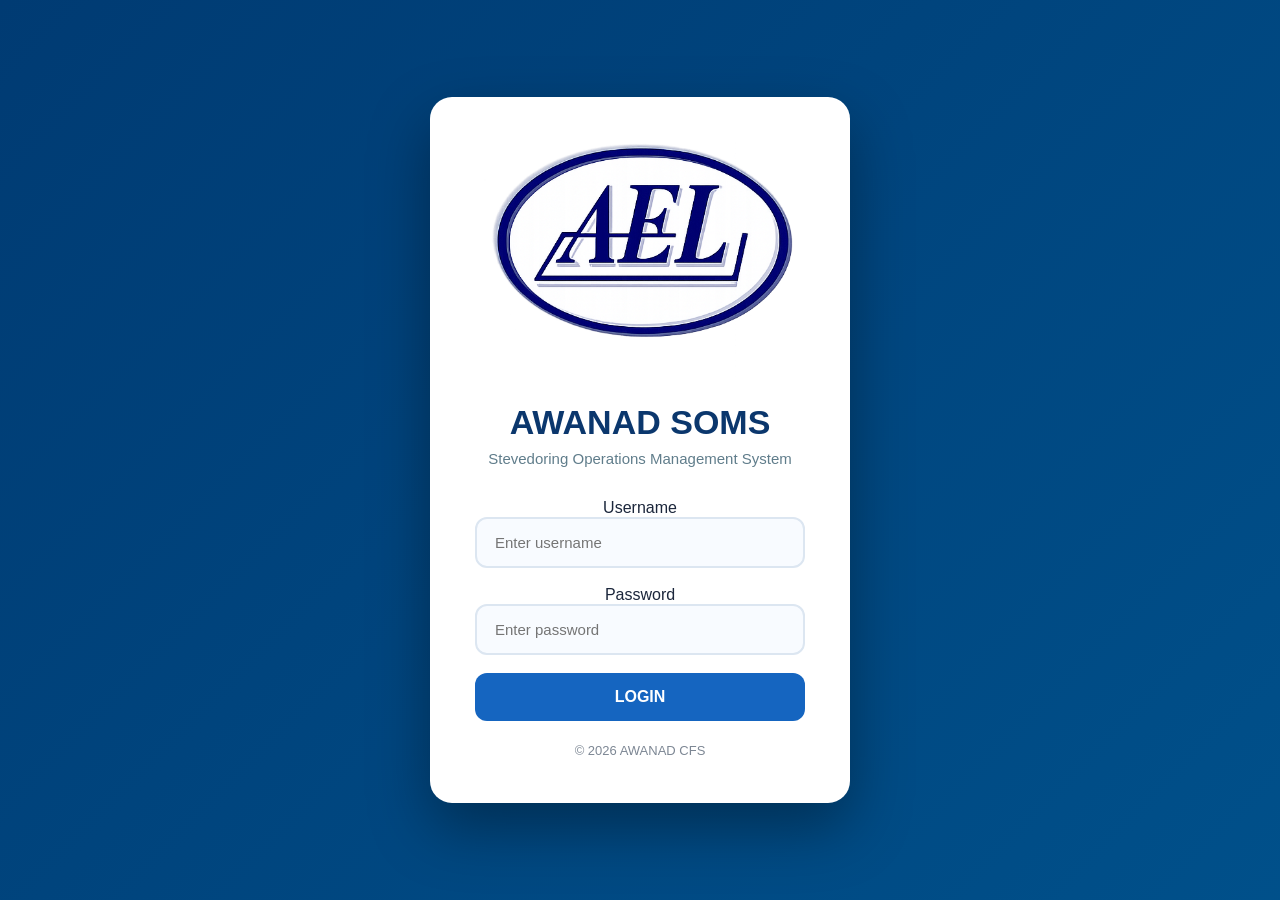
==== commit 0ef41e58: "Update index.html" ====
--- a/index.html
+++ b/index.html
@@ -4,9 +4,14 @@
 <head>
 
 <meta charset="UTF-8">
-<meta name="viewport" content="width=device-width, initial-scale=1.0">
 
-<title>AWANAD SOMS</title>
+<meta name="viewport"
+      content="width=device-width,
+               initial-scale=1.0,
+               maximum-scale=1.0,
+               user-scalable=no">
+
+<title>AWANAD SOMS | Login</title>
 
 <link rel="stylesheet" href="css/style.css">
 
@@ -16,31 +21,96 @@
 
 <div class="login-container">
 
-<div class="login-card">
+    <div class="login-card">
 
-<img src="ael-logo.png" class="login-logo" alt="AEL Logo">
+        <!-- LOGO -->
+        <img
+            src="ael-logo.png"
+            class="login-logo"
+            alt="AWANAD CFS Logo"
+        >
 
-<h1>AWANAD SOMS</h1>
+        <!-- TITLE -->
+        <h1>AWANAD SOMS</h1>
 
-<p>Stevedoring Operations Management System</p>
+        <p class="login-subtitle">
+            Stevedoring Operations Management System
+        </p>
 
-<input type="text" id="username" placeholder="Username">
 
-<input type="password" id="password" placeholder="Password">
+        <!-- LOGIN FORM -->
+        <form id="loginForm">
 
-<button onclick="login()">LOGIN</button>
+            <div class="input-group">
 
-<div class="login-footer">
+                <label for="username">
+                    Username
+                </label>
 
-© 2026 AWANAD CFS
+                <input
+                    type="text"
+                    id="username"
+                    placeholder="Enter username"
+                    autocomplete="username"
+                    required
+                >
+
+            </div>
+
+
+            <div class="input-group">
+
+                <label for="password">
+                    Password
+                </label>
+
+                <input
+                    type="password"
+                    id="password"
+                    placeholder="Enter password"
+                    autocomplete="current-password"
+                    required
+                >
+
+            </div>
+
+
+            <!-- LOGIN BUTTON -->
+
+            <button
+                type="submit"
+                class="login-button"
+            >
+                LOGIN
+            </button>
+
+        </form>
+
+
+        <!-- LOGIN MESSAGE -->
+
+        <div
+            id="loginMessage"
+            class="login-message"
+        ></div>
+
+
+        <!-- FOOTER -->
+
+        <div class="login-footer">
+
+            © 2026 AWANAD CFS
+
+        </div>
+
+    </div>
 
 </div>
 
-</div>
-
-</div>
 
 <script src="js/app.js"></script>
+
+<script src="js/login.js"></script>
 
 </body>
 
--- a/css/style.css
+++ b/css/style.css
@@ -54,83 +54,87 @@
 
 /* Left */
 
+/* ===== DASHBOARD HEADER ===== */
+
 .branding{
-display:flex;
-align-items:center;
-gap:35px;
+    display:flex;
+    align-items:center;
+    gap:28px;
+    width:auto;
 }
 
 .company-info{
-order:2;
-display:flex;
-flex-direction:column;
-justify-content:center;
+    display:flex;
+    flex-direction:column;
+    justify-content:center;
+    order:1;
 }
 
 .company-logo{
-order:1;
-width:78px;
-height:78px;
-object-fit:contain;
-margin:0;
-filter:drop-shadow(0 4px 10px rgba(0,0,0,.15));
-}
-
-.company-info h1{
-font-size:52px;
-font-weight:900;
-color:#0b376d;
-line-height:1;
-margin:0;
-}
+    order:2;
+    width:95px;
+    height:auto;
+    object-fit:contain;
+    margin-left:25px;
+    filter:none;
+}
+
+
 
 .company-info h2{
-font-size:20px;
-font-weight:600;
-color:#1565C0;
-margin-top:8px;
-}
-
+margin-top:3px;
+font-size:13px;
+font-weight:500;
+color:#607d8b;
+}
 .company-info p{
-display:none;
-}
-/* Search */
+   
+}
 
 .search{
-
-margin-left:auto;
-
-margin-right:35px;
-
+position:relative;
+display:block;
+}
+
+.search::before{
+content:"🔍";
+position:absolute;
+left:18px;
+top:50%;
+transform:translateY(-50%);
+font-size:18px;
+color:#7d8ca3;
+z-index:2;
 }
 
 .search input{
-
-width:420px;
-
-padding:14px 22px;
-
+width:460px;
+height:54px;
+padding:0 22px 0 55px;
 border:none;
-
-border-radius:35px;
-
-background:#f4f7fb;
-
+border-radius:50px;
+background:#ffffff;
 font-size:15px;
-
+font-weight:500;
+color:#003366;
 outline:none;
-
-transition:.3s;
-
+box-shadow:
+0 12px 28px rgba(0,0,0,.08),
+inset 0 0 0 2px #edf2f7;
+transition:.35s;
+}
+
+.search input::placeholder{
+color:#94a3b8;
 }
 
 .search input:focus{
-
-background:white;
-
-box-shadow:0 0 0 3px rgba(21,101,192,.15);
-
-}
+box-shadow:
+0 15px 35px rgba(21,101,192,.25),
+inset 0 0 0 2px #1565C0;
+transform:translateY(-2px);
+}
+
 
 /* Right */
 
@@ -459,11 +463,145 @@
 DASHBOARD CARDS
 ======================================================= */
 
+/* =======================================================
+DASHBOARD CARDS
+======================================================= */
 .cards{
-
 display:grid;
-
 grid-template-columns:repeat(4,1fr);
+gap:20px;
+margin-bottom:35px;
+width:100%;
+align-items:start;
+}
+    
+.card{
+    position:relative;
+    overflow:hidden;
+
+    display:flex;
+    align-items:center;
+    gap:20px;
+
+    width:100%;
+    min-height:170px;
+
+    padding:24px;
+
+    border-radius:22px;
+
+    color:#fff;
+
+    transition:.35s;
+
+    box-sizing:border-box;
+
+    box-shadow:0 18px 40px rgba(0,0,0,.15);
+}
+
+.card:hover{
+    transform:translateY(-8px);
+    box-shadow:0 30px 55px rgba(0,0,0,.22);
+}
+
+/* Decorative circles */
+
+.card::before{
+    content:"";
+    position:absolute;
+    top:-70px;
+    right:-70px;
+    width:180px;
+    height:180px;
+    background:rgba(255,255,255,.10);
+    border-radius:50%;
+}
+
+.card::after{
+    content:"";
+    position:absolute;
+    bottom:-70px;
+    left:-70px;
+    width:170px;
+    height:170px;
+    background:rgba(255,255,255,.06);
+    border-radius:50%;
+}
+
+/* Colours */
+
+.blue{
+    background:linear-gradient(135deg,#0d47a1,#1976d2);
+}
+
+.green{
+    background:linear-gradient(135deg,#00796b,#18a957);
+}
+
+.purple{
+    background:linear-gradient(135deg,#5b2ca0,#8e24aa);
+}
+
+.orange{
+    background:linear-gradient(135deg,#ef6c00,#ff9800);
+}
+
+.teal{
+    background:linear-gradient(135deg,#00838f,#26c6da);
+}
+
+/* Icon */
+
+.card .icon{
+    width:72px;
+    height:72px;
+    border-radius:18px;
+    background:rgba(255,255,255,.18);
+
+    display:flex;
+    justify-content:center;
+    align-items:center;
+
+    font-size:34px;
+    flex-shrink:0;
+}
+
+/* Text */
+
+.card h3{
+    font-size:16px;
+    font-weight:700;
+    margin-bottom:8px;
+}
+
+.card h1{
+    font-size:40px;
+    font-weight:800;
+    margin-bottom:10px;
+}
+
+.card p{
+    font-size:13px;
+}
+
+.up{
+    color:#c7ffd2;
+    font-weight:700;
+}
+
+.down{
+    color:#ffd2d2;
+    font-weight:700;
+}
+/* =======================================================
+TOP MINI CARDS
+======================================================= */
+
+.top-widgets{
+
+display:grid;
+
+grid-template-columns:repeat(3,1fr);
 
 gap:25px;
 
@@ -471,915 +609,713 @@
 
 }
 
-.card{
+.mini-card{
+
+display:flex;
+
+align-items:center;
+
+gap:20px;
+
+padding:24px;
+
+background:#fff;
+
+border-radius:18px;
+
+box-shadow:0 12px 28px rgba(0,0,0,.08);
+
+transition:.3s;
+
+}
+
+.mini-card:hover{
+
+transform:translateY(-5px);
+
+box-shadow:0 18px 40px rgba(0,0,0,.14);
+
+}
+
+.mini-icon{
+
+width:65px;
+
+height:65px;
+
+border-radius:18px;
+
+display:flex;
+
+justify-content:center;
+
+align-items:center;
+
+font-size:30px;
+
+color:#fff;
+
+flex-shrink:0;
+
+}
+
+.weather .mini-icon{
+.invoice .mini-icon{
+background:linear-gradient(135deg,#ef6c00,#ff9800);
+}
+background:linear-gradient(135deg,#ff9800,#ffc107);
+
+}
+
+.wallet .mini-icon{
+
+background:linear-gradient(135deg,#18a957,#00c853);
+
+}
+
+.system .mini-icon{
+
+background:linear-gradient(135deg,#1565C0,#00BCD4);
+
+}
+
+.mini-card h4{
+
+font-size:14px;
+
+color:#666;
+
+margin-bottom:8px;
+
+}
+
+.mini-card h2{
+
+font-size:28px;
+
+font-weight:800;
+
+color:#003366;
+
+margin-bottom:6px;
+
+}
+
+.mini-card p{
+
+font-size:13px;
+
+color:#888;
+
+}
+/* =======================================================
+DASHBOARD GRID
+======================================================= */
+
+.dashboard-grid{
+
+display:grid;
+
+grid-template-columns:2fr 1fr;
+
+gap:25px;
+
+margin-bottom:30px;
+
+}
+
+.analytics{
+
+display:grid;
+
+grid-template-columns:2fr 1fr;
+
+gap:25px;
+
+margin-top:30px;
+
+}
+
+/* =======================================================
+PANELS
+======================================================= */
+
+.panel{
+
+background:#ffffff;
+
+border-radius:20px;
+
+padding:25px;
+
+box-shadow:0 12px 30px rgba(0,0,0,.08);
+
+transition:.3s;
 
 position:relative;
 
 overflow:hidden;
 
+}
+
+.panel:hover{
+
+transform:translateY(-5px);
+
+box-shadow:0 20px 45px rgba(0,0,0,.14);
+
+}
+
+.panel::before{
+
+content:"";
+
+position:absolute;
+
+top:0;
+
+left:0;
+
+width:100%;
+
+height:5px;
+
+background:linear-gradient(90deg,#1565C0,#00BCD4,#18A957);
+
+}
+
+.panel-header{
+
 display:flex;
 
+justify-content:space-between;
+
 align-items:center;
 
-gap:22px;
-
-padding:28px;
-
-border-radius:22px;
+margin-bottom:25px;
+
+}
+
+.panel-header h3{
+
+font-size:22px;
+
+font-weight:700;
+
+color:#003366;
+
+}
+
+/* =======================================================
+BUTTONS
+======================================================= */
+
+.action-btn{
+
+background:#1565C0;
+
+color:white;
+
+border:none;
+
+padding:10px 18px;
+
+border-radius:10px;
+
+font-size:14px;
+
+font-weight:600;
+
+cursor:pointer;
+
+transition:.3s;
+
+box-shadow:0 8px 18px rgba(21,101,192,.20);
+
+}
+
+.action-btn:hover{
+
+background:#0D47A1;
+
+transform:translateY(-2px);
+
+}
+
+/* =======================================================
+TABLES
+======================================================= */
+
+table{
+
+width:100%;
+
+border-collapse:collapse;
+
+}
+
+thead{
+
+background:#1565C0;
+
+color:white;
+
+}
+
+th{
+
+padding:15px;
+
+text-align:left;
+
+font-size:13px;
+
+font-weight:600;
+
+}
+
+td{
+
+padding:15px;
+
+font-size:14px;
+
+border-bottom:1px solid #edf2f7;
+
+vertical-align:middle;
+
+}
+
+tbody tr{
+
+transition:.25s;
+
+}
+
+tbody tr:hover{
+
+background:#f5f9ff;
+
+}
+
+/* =======================================================
+STATUS BADGES
+======================================================= */
+
+.status{
+
+display:inline-block;
+
+padding:6px 14px;
+
+border-radius:30px;
+
+font-size:12px;
+
+font-weight:700;
+
+background:#eceff1;
+
+color:#455A64;
+
+}
+
+.blue-status{
+
+background:#E3F2FD;
+
+color:#1565C0;
+
+}
+
+.green-status{
+
+background:#E8F5E9;
+
+color:#18A957;
+
+}
+
+/* =======================================================
+TAGS
+======================================================= */
+
+.tag{
+
+display:inline-block;
+
+padding:6px 14px;
+
+border-radius:25px;
+
+font-size:12px;
+
+font-weight:700;
+
+}
+
+.blue-tag{
+
+background:#E3F2FD;
+
+color:#1565C0;
+
+}
+
+.orange-tag{
+
+background:#FFF3E0;
+
+color:#EF6C00;
+
+}
+
+/* =======================================================
+PROGRESS BAR
+======================================================= */
+
+.progress{
+
+width:100%;
+
+height:8px;
+
+background:#e5eaf2;
+
+border-radius:30px;
+
+overflow:hidden;
+
+margin-bottom:6px;
+
+}
+
+.progress-bar{
+
+height:100%;
+
+background:linear-gradient(90deg,#1565C0,#42A5F5);
+
+border-radius:30px;
+
+transition:width .5s;
+
+}
+
+.progress-bar.green{
+
+background:linear-gradient(90deg,#18A957,#66BB6A);
+
+}
+
+/* =======================================================
+CHART
+======================================================= */
+
+canvas{
+
+width:100%!important;
+
+height:340px!important;
+
+}
+/* =======================================================
+LIVE ACTIVITY FEED
+======================================================= */
+
+.live-badge{
+
+background:#18A957;
 
 color:#fff;
 
-min-height:150px;
-
-cursor:pointer;
-
-transition:.35s;
-
-box-shadow:0 18px 40px rgba(0,0,0,.15);
-
-}
-
-.card:hover{
-
-transform:translateY(-8px);
-
-box-shadow:0 30px 55px rgba(0,0,0,.22);
-
-}
-
-/* Decorative circles */
-
-.card::before{
-
-content:"";
-
-position:absolute;
-
-top:-70px;
-
-right:-70px;
-
-width:180px;
-
-height:180px;
-
-background:rgba(255,255,255,.10);
+padding:6px 14px;
+
+border-radius:30px;
+
+font-size:11px;
+
+font-weight:700;
+
+letter-spacing:1px;
+
+animation:pulse 1.6s infinite;
+
+}
+
+@keyframes pulse{
+
+0%{transform:scale(1);opacity:1;}
+
+50%{transform:scale(1.08);opacity:.7;}
+
+100%{transform:scale(1);opacity:1;}
+
+}
+
+.activity-feed{
+
+display:flex;
+
+flex-direction:column;
+
+gap:18px;
+
+}
+
+.activity-item{
+
+display:flex;
+
+gap:16px;
+
+align-items:flex-start;
+
+padding:15px;
+
+border-radius:14px;
+
+background:#fafbfd;
+
+transition:.3s;
+
+}
+
+.activity-item:hover{
+
+background:#eef5ff;
+
+transform:translateX(6px);
+
+}
+
+.activity-icon{
+
+width:48px;
+
+height:48px;
 
 border-radius:50%;
 
-}
-
-.card::after{
-
-content:"";
-
-position:absolute;
-
-bottom:-70px;
-
-left:-70px;
-
-width:170px;
-
-height:170px;
-
-background:rgba(255,255,255,.06);
-
-border-radius:50%;
-
-}
-
-/* Colours */
-
-.blue{
-
-background:linear-gradient(135deg,#0d47a1,#1976d2);
-
-}
-
-.green{
-
-background:linear-gradient(135deg,#00796b,#18a957);
-
-}
-
-.purple{
-
-background:linear-gradient(135deg,#5b2ca0,#8e24aa);
-
-}
-
-.orange{
-
-background:linear-gradient(135deg,#ef6c00,#ff9800);
-
-}
-
-/* ICON */
-
-.card .icon{
-
-width:74px;
-
-height:74px;
-
-border-radius:18px;
-
-background:rgba(255,255,255,.18);
-
 display:flex;
 
 justify-content:center;
 
 align-items:center;
 
-font-size:34px;
-
-backdrop-filter:blur(8px);
+font-size:20px;
+
+color:#fff;
 
 flex-shrink:0;
 
 }
 
-/* TEXT */
-
-.card h3{
+.success{background:#18A957;}
+
+.ship{background:#1565C0;}
+
+.container{background:#FB8C00;}
+
+.document{background:#8E24AA;}
+
+.money{background:#00ACC1;}
+
+.activity-item h4{
 
 font-size:15px;
 
-font-weight:600;
-
-opacity:.95;
-
-margin-bottom:8px;
-
-}
-
-.card h1{
-
-font-size:42px;
-
-font-weight:800;
-
-line-height:1;
-
-margin-bottom:10px;
-
-}
-
-.card p{
+margin-bottom:4px;
+
+color:#003366;
+
+}
+
+.activity-item p{
 
 font-size:13px;
 
-opacity:.95;
-
-}
-
-.up{
-
-color:#c7ffd2;
-
-font-weight:700;
-
-}
-
-.down{
-
-color:#ffd2d2;
-
-font-weight:700;
-
-}
-
-/* =======================================================
-TOP MINI CARDS
-======================================================= */
+color:#666;
+
+margin-bottom:4px;
+
+}
+
+.activity-item small{
+
+font-size:11px;
+
+color:#999;
+
+}
+
+/* =======================================================
+SCROLLBAR
+======================================================= */
+
+::-webkit-scrollbar{
+
+width:10px;
+
+}
+
+::-webkit-scrollbar-track{
+
+background:#edf2f8;
+
+}
+
+::-webkit-scrollbar-thumb{
+
+background:#1565C0;
+
+border-radius:30px;
+
+}
+
+::-webkit-scrollbar-thumb:hover{
+
+background:#0D47A1;
+
+}
+
+/* =======================================================
+FADE ANIMATION
+======================================================= */
+
+.card,
+
+.panel,
+
+.mini-card{
+
+animation:fadeUp .6s ease;
+
+}
+
+@keyframes fadeUp{
+
+from{
+
+opacity:0;
+
+transform:translateY(20px);
+
+}
+
+to{
+
+opacity:1;
+
+transform:translateY(0);
+
+}
+
+}
+
+/* =======================================================
+RESPONSIVE
+======================================================= */
+
+@media(max-width:1200px){
+
+    .cards{
+        grid-template-columns:repeat(3,1fr);
+    }
+
+}
 
 .top-widgets{
 
-display:grid;
-
-grid-template-columns:repeat(3,1fr);
-
-gap:25px;
-
-margin-bottom:35px;
-
-}
-
-.mini-card{
-
-display:flex;
-
-align-items:center;
-
-gap:20px;
-
-padding:24px;
-
-background:#fff;
-
-border-radius:18px;
-
-box-shadow:0 12px 28px rgba(0,0,0,.08);
-
-transition:.3s;
-
-}
-
-.mini-card:hover{
-
-transform:translateY(-5px);
-
-box-shadow:0 18px 40px rgba(0,0,0,.14);
-
-}
-
-.mini-icon{
-
-width:65px;
-
-height:65px;
-
-border-radius:18px;
-
-display:flex;
-
-justify-content:center;
-
-align-items:center;
-
-font-size:30px;
-
-color:#fff;
-
-flex-shrink:0;
-
-}
-
-.weather .mini-icon{
-
-background:linear-gradient(135deg,#ff9800,#ffc107);
-
-}
-
-.wallet .mini-icon{
-
-background:linear-gradient(135deg,#18a957,#00c853);
-
-}
-
-.system .mini-icon{
-
-background:linear-gradient(135deg,#1565C0,#00BCD4);
-
-}
-
-.mini-card h4{
-
-font-size:14px;
-
-color:#666;
-
-margin-bottom:8px;
-
-}
-
-.mini-card h2{
-
-font-size:28px;
-
-font-weight:800;
-
-color:#003366;
-
-margin-bottom:6px;
-
-}
-
-.mini-card p{
-
-font-size:13px;
-
-color:#888;
-
-}
-/* =======================================================
-DASHBOARD GRID
-======================================================= */
-
-.dashboard-grid{
-
-display:grid;
-
-grid-template-columns:2fr 1fr;
-
-gap:25px;
-
-margin-bottom:30px;
-
-}
+grid-template-columns:1fr;
+
+}
+
+.dashboard-grid,
 
 .analytics{
 
-display:grid;
-
-grid-template-columns:2fr 1fr;
-
-gap:25px;
-
-margin-top:30px;
-
-}
-
-/* =======================================================
-PANELS
-======================================================= */
-
-.panel{
-
-background:#ffffff;
-
-border-radius:20px;
-
-padding:25px;
-
-box-shadow:0 12px 30px rgba(0,0,0,.08);
-
-transition:.3s;
-
-position:relative;
-
-overflow:hidden;
-
-}
-
-.panel:hover{
-
-transform:translateY(-5px);
-
-box-shadow:0 20px 45px rgba(0,0,0,.14);
-
-}
-
-.panel::before{
-
-content:"";
-
-position:absolute;
-
-top:0;
-
-left:0;
-
-width:100%;
-
-height:5px;
-
-background:linear-gradient(90deg,#1565C0,#00BCD4,#18A957);
-
-}
-
-.panel-header{
-
-display:flex;
-
-justify-content:space-between;
-
-align-items:center;
-
-margin-bottom:25px;
-
-}
-
-.panel-header h3{
-
-font-size:22px;
-
-font-weight:700;
-
-color:#003366;
-
-}
-
-/* =======================================================
-BUTTONS
-======================================================= */
-
-.action-btn{
-
-background:#1565C0;
-
-color:white;
-
-border:none;
-
-padding:10px 18px;
-
-border-radius:10px;
-
-font-size:14px;
-
-font-weight:600;
-
-cursor:pointer;
-
-transition:.3s;
-
-box-shadow:0 8px 18px rgba(21,101,192,.20);
-
-}
-
-.action-btn:hover{
-
-background:#0D47A1;
-
-transform:translateY(-2px);
-
-}
-
-/* =======================================================
-TABLES
-======================================================= */
-
-table{
-
-width:100%;
-
-border-collapse:collapse;
-
-}
-
-thead{
-
-background:#1565C0;
-
-color:white;
-
-}
-
-th{
+grid-template-columns:1fr;
+
+}
+
+.search input{
+
+width:260px;
+
+}
+
+}
+
+@media(max-width:768px){
+
+.top-header{
+
+left:80px;
 
 padding:15px;
 
-text-align:left;
-
-font-size:13px;
-
-font-weight:600;
-
-}
-
-td{
-
-padding:15px;
-
-font-size:14px;
-
-border-bottom:1px solid #edf2f7;
-
-vertical-align:middle;
-
-}
-
-tbody tr{
-
-transition:.25s;
-
-}
-
-tbody tr:hover{
-
-background:#f5f9ff;
-
-}
-
-/* =======================================================
-STATUS BADGES
-======================================================= */
-
-.status{
-
-display:inline-block;
-
-padding:6px 14px;
-
-border-radius:30px;
-
-font-size:12px;
-
-font-weight:700;
-
-background:#eceff1;
-
-color:#455A64;
-
-}
-
-.blue-status{
-
-background:#E3F2FD;
-
-color:#1565C0;
-
-}
-
-.green-status{
-
-background:#E8F5E9;
-
-color:#18A957;
-
-}
-
-/* =======================================================
-TAGS
-======================================================= */
-
-.tag{
-
-display:inline-block;
-
-padding:6px 14px;
-
-border-radius:25px;
-
-font-size:12px;
-
-font-weight:700;
-
-}
-
-.blue-tag{
-
-background:#E3F2FD;
-
-color:#1565C0;
-
-}
-
-.orange-tag{
-
-background:#FFF3E0;
-
-color:#EF6C00;
-
-}
-
-/* =======================================================
-PROGRESS BAR
-======================================================= */
-
-.progress{
-
-width:100%;
-
-height:8px;
-
-background:#e5eaf2;
-
-border-radius:30px;
-
-overflow:hidden;
-
-margin-bottom:6px;
-
-}
-
-.progress-bar{
-
-height:100%;
-
-background:linear-gradient(90deg,#1565C0,#42A5F5);
-
-border-radius:30px;
-
-transition:width .5s;
-
-}
-
-.progress-bar.green{
-
-background:linear-gradient(90deg,#18A957,#66BB6A);
-
-}
-
-/* =======================================================
-CHART
-======================================================= */
-
-canvas{
-
-width:100%!important;
-
-height:340px!important;
-
-}
-/* =======================================================
-LIVE ACTIVITY FEED
-======================================================= */
-
-.live-badge{
-
-background:#18A957;
-
-color:#fff;
-
-padding:6px 14px;
-
-border-radius:30px;
-
-font-size:11px;
-
-font-weight:700;
-
-letter-spacing:1px;
-
-animation:pulse 1.6s infinite;
-
-}
-
-@keyframes pulse{
-
-0%{transform:scale(1);opacity:1;}
-
-50%{transform:scale(1.08);opacity:.7;}
-
-100%{transform:scale(1);opacity:1;}
-
-}
-
-.activity-feed{
-
-display:flex;
-
-flex-direction:column;
-
-gap:18px;
-
-}
-
-.activity-item{
-
-display:flex;
-
-gap:16px;
-
-align-items:flex-start;
-
-padding:15px;
-
-border-radius:14px;
-
-background:#fafbfd;
-
-transition:.3s;
-
-}
-
-.activity-item:hover{
-
-background:#eef5ff;
-
-transform:translateX(6px);
-
-}
-
-.activity-icon{
-
-width:48px;
-
-height:48px;
-
-border-radius:50%;
-
-display:flex;
-
-justify-content:center;
-
-align-items:center;
-
-font-size:20px;
-
-color:#fff;
-
-flex-shrink:0;
-
-}
-
-.success{background:#18A957;}
-
-.ship{background:#1565C0;}
-
-.container{background:#FB8C00;}
-
-.document{background:#8E24AA;}
-
-.money{background:#00ACC1;}
-
-.activity-item h4{
-
-font-size:15px;
-
-margin-bottom:4px;
-
-color:#003366;
-
-}
-
-.activity-item p{
-
-font-size:13px;
-
-color:#666;
-
-margin-bottom:4px;
-
-}
-
-.activity-item small{
-
-font-size:11px;
-
-color:#999;
-
-}
-
-/* =======================================================
-SCROLLBAR
-======================================================= */
-
-::-webkit-scrollbar{
-
-width:10px;
-
-}
-
-::-webkit-scrollbar-track{
-
-background:#edf2f8;
-
-}
-
-::-webkit-scrollbar-thumb{
-
-background:#1565C0;
-
-border-radius:30px;
-
-}
-
-::-webkit-scrollbar-thumb:hover{
-
-background:#0D47A1;
-
-}
-
-/* =======================================================
-FADE ANIMATION
-======================================================= */
-
-.card,
-
-.panel,
-
-.mini-card{
-
-animation:fadeUp .6s ease;
-
-}
-
-@keyframes fadeUp{
-
-from{
-
-opacity:0;
-
-transform:translateY(20px);
-
-}
-
-to{
-
-opacity:1;
-
-transform:translateY(0);
-
-}
-
-}
-
-/* =======================================================
-RESPONSIVE
-======================================================= */
-
-@media(max-width:1200px){
+height:auto;
+
+flex-wrap:wrap;
+
+gap:15px;
+
+}
+
+.sidebar{
+
+width:80px;
+
+}
+
+.sidebar span,
+
+.menu-title{
+
+display:none;
+
+}
+
+.main-content{
+
+margin-left:80px;
+
+padding:20px;
+
+}
+
+
+
+.company-info h2,
+
+.company-info p{
+
+display:none;
+
+}
+
+.company-logo{
+
+width:60px;
+
+height:60px;
+
+}
 
 .cards{
 
-grid-template-columns:repeat(2,1fr);
-
-}
-
-.top-widgets{
-
 grid-template-columns:1fr;
 
 }
 
-.dashboard-grid,
-
-.analytics{
-
-grid-template-columns:1fr;
-
-}
-
-.search input{
-
-width:260px;
-
-}
-
-}
-
-@media(max-width:768px){
-
-.top-header{
-
-left:80px;
-
-padding:15px;
-
-height:auto;
-
-flex-wrap:wrap;
-
-gap:15px;
-
-}
-
-.sidebar{
-
-width:80px;
-
-}
-
-.sidebar span,
-
-.menu-title{
+.header-buttons{
 
 display:none;
 
 }
 
-.main-content{
-
-margin-left:80px;
-
-padding:20px;
-
-}
-
-.company-info h1{
-
-font-size:22px;
-
-}
-
-.company-info h2,
-
-.company-info p{
-
-display:none;
-
-}
-
-.company-logo{
-
-width:60px;
-
-height:60px;
-
-}
-
-.cards{
-
-grid-template-columns:1fr;
-
-}
-
-.header-buttons{
-
-display:none;
-
-}
-
-.search{
-
-display:none;
-
-}
+
 
 .header-right{
 
@@ -1462,14 +1398,7 @@
     justify-content:center;
 }
 
-.company-info h1{
-    margin:0;
-    font-size:34px;
-    font-weight:800;
-    color:#0b376d;
-    line-height:1;
-    letter-spacing:0;
-}
+
 
 .company-info h2{
     margin-top:4px;
@@ -1598,3 +1527,303 @@
     display:block !important;
     margin:0 auto 25px !important;
 }
+/*===============================
+AWANAD HEADER FINAL LAYOUT
+================================*/
+
+.top-header{
+display:flex;
+align-items:center;
+justify-content:space-between;
+padding:0 35px;
+}
+
+.branding{
+display:flex;
+align-items:center;
+justify-content:flex-start;
+width:auto;
+}
+
+.company-info{
+display:flex;
+flex-direction:column;
+justify-content:center;
+}
+
+
+
+.company-info h2{
+margin-top:8px;
+font-size:18px;
+font-weight:600;
+color:#1565C0;
+}
+
+.company-info p{
+display:none;
+}
+
+.header-center-logo{
+display:flex;
+align-items:center;
+justify-content:center;
+margin:0 35px;
+}
+
+.company-logo{
+width:90px;
+height:auto;
+object-fit:contain;
+margin:0;
+padding:0;
+filter:none;
+}
+
+.menu-title{
+font-size:18px;
+font-weight:900;
+letter-spacing:2px;
+color:#ffffff;
+padding:30px;
+text-transform:uppercase;
+}
+/* ==========================================
+   LOGIN PAGE
+========================================== */
+
+body.login-page{
+
+background:linear-gradient(135deg,#003b73,#005792,#0b6fb8,#0077b6);
+
+background-size:400% 400%;
+
+animation:seaGradient 15s ease infinite;
+
+display:flex;
+
+justify-content:center;
+
+align-items:center;
+
+height:100vh;
+
+margin:0;
+
+overflow:hidden;
+
+}
+
+@keyframes seaGradient{
+
+0%{background-position:0% 50%;}
+
+50%{background-position:100% 50%;}
+
+100%{background-position:0% 50%;}
+
+}
+
+.login-card{
+
+background:#ffffff;
+
+width:420px;
+
+padding:45px;
+
+border-radius:22px;
+
+box-shadow:0 25px 60px rgba(0,0,0,.35);
+
+text-align:center;
+
+}
+/* ===== COMPANY HEADER ===== */
+
+.company-info h1{
+margin:0;
+font-size:28px;
+font-weight:800;
+color:#0b376d;
+line-height:1;
+letter-spacing:.3px;
+}
+
+.company-info h2{
+margin-top:4px;
+font-size:14px;
+font-weight:500;
+color:#607d8b;
+line-height:1.3;
+}
+.teal{
+background:linear-gradient(135deg,#00838f,#26c6da);
+}
+/* =======================================================
+END OF FILE
+======================================================= */
+.trend{
+    margin-top:10px;
+    display:flex;
+    align-items:center;
+    gap:8px;
+    font-size:14px;
+    font-weight:700;
+}
+
+.trend.up{
+    color:#00e676;
+}
+
+.trend.down{
+    color:#ff5252;
+}
+
+.trend.flat{
+    color:#ffffff;
+}
+.search-bar{
+
+    width:100%;
+    display:flex;
+    justify-content:flex-end;
+    margin:15px 0;
+
+}
+
+.search-bar input{
+
+    width:420px;
+    padding:12px 18px;
+
+    border:1px solid #cfd8dc;
+
+    border-radius:8px;
+
+    font-size:15px;
+
+    transition:.3s;
+
+    outline:none;
+
+}
+
+.search-bar input:focus{
+
+    border-color:#1565C0;
+
+    box-shadow:0 0 8px rgba(21,101,192,.25);
+
+}
+/* ==========================================
+   FINANCE DASHBOARD CARDS
+========================================== */
+
+.finance-card {
+    min-height: 170px !important;
+    height: 170px !important;
+    max-height: 170px !important;
+    padding: 20px !important;
+    align-self: start !important;
+    box-sizing: border-box;
+}
+
+.finance-card h3 {
+    font-size: 16px;
+    margin-bottom: 6px;
+}
+
+.finance-card h1 {
+    font-size: 30px;
+    margin: 4px 0;
+}
+
+.finance-card p {
+    font-size: 13px;
+    margin: 4px 0;
+}
+
+.finance-card small {
+    font-size: 12px;
+}
+/* ==========================================
+   FINANCE CARDS - NORMAL SIZE
+========================================== */
+
+.finance-card {
+    height: 180px !important;
+    min-height: 180px !important;
+    max-height: 180px !important;
+    align-self: start !important;
+    box-sizing: border-box;
+    padding: 20px !important;
+}
+
+.finance-card h3 {
+    font-size: 16px;
+    margin-bottom: 8px;
+}
+
+.finance-card h1 {
+    font-size: 30px;
+    margin: 4px 0;
+}
+
+.finance-card p {
+    font-size: 14px;
+    margin: 5px 0;
+}
+
+.finance-card small {
+    font-size: 12px;
+}
+/* ==========================================
+   INVOICE FINANCE CARDS
+========================================== */
+
+.finance-card{
+    min-height:170px !important;
+    height:170px !important;
+    padding:24px !important;
+    align-self:start !important;
+}
+
+.finance-card h3{
+    font-size:16px;
+    margin-bottom:8px;
+}
+
+.finance-card h1{
+    font-size:40px;
+    margin-bottom:8px;
+}
+
+.finance-card p{
+    font-size:13px;
+    margin:4px 0;
+}
+
+.finance-card small{
+    font-size:12px;
+}
+.finance-card {
+    min-height: 170px !important;
+    height: 170px !important;
+    padding: 24px !important;
+}
+
+.finance-card h1 {
+    font-size: 30px;
+    margin: 4px 0 8px;
+}
+
+.finance-card h3 {
+    font-size: 16px;
+    margin-bottom: 6px;
+}
+
+.finance-card p {
+    font-size: 13px;
+    margin: 4px 0;
+}
